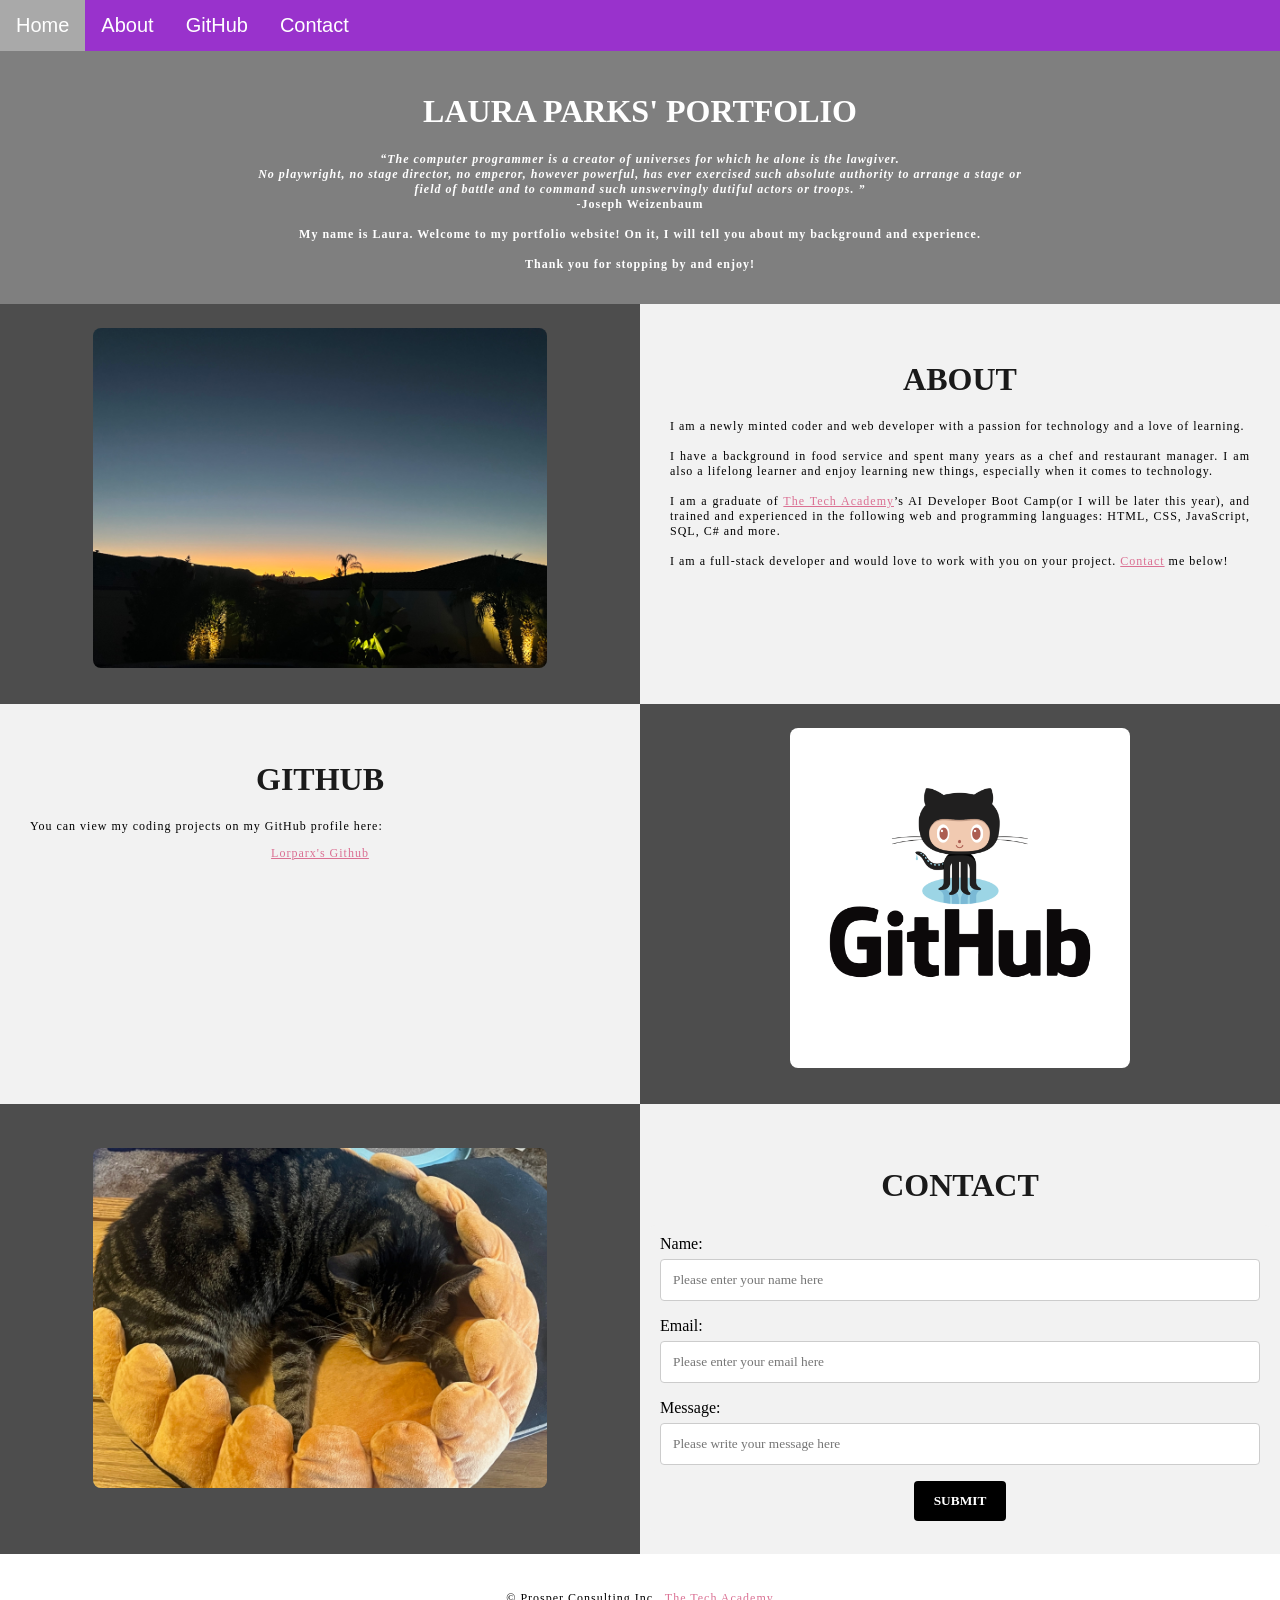
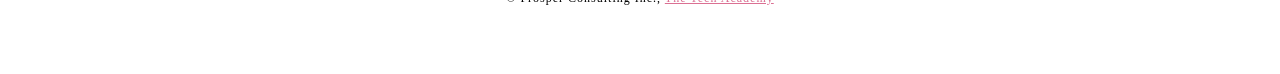
==== index.html @ a72e23a9 "Add files via upload" ====
<!DOCTYPE html>
<html>
<!--Head-->

<head>
    <meta charset="UTF-8">
    <meta name="viewport" content="width=device-width" />
    <title>Laura Rose Parks</title>
    <link rel="stylesheet" type="text/css" href="stylesheet/portfolio.css">
</head>

<!--Body-->

<body class="Background">

    <!--Navbar-->
    <div class="Navbar">
        <a class="active" href="#Home">Home</a>
        <a href="#About">About</a>
        <a href="#GitHub">GitHub</a>
        <a href="#Contact">Contact</a>
    </div>
    <!--Breaks inserted to add space between navbar and the first heading-->
    <br>
    <br>

    <!--Background video-->
    <div id="Home">
        <video autoplay muted loop id="Typing_Video">
            <source src="images/video/Typing.mp4" type="video/mp4">
            <!--Display message if video fails to run-->
            Your browser does not support HTML5 video.
        </video>
    </div>

    <!--Video text-->
    <div class="Video_Text">
        <h1 class="white-text">Laura Parks' Portfolio</h1>
        <strong>
            <p class="center">
                <q>The computer programmer is a creator of universes for which he alone is the lawgiver.
                    <br>No playwright, no stage director, no emperor, however powerful, has ever exercised such absolute
                    authority to arrange a stage or
                    <br>field of battle and to command such unswervingly dutiful actors or troops.
                </q>
                <br> -Joseph Weizenbaum
                <br>
                <br> My name is Laura. Welcome to my portfolio website! On it, I will tell you about my background and
                experience.
                <br>
                <br> Thank you for stopping by and enjoy!
            </p>
        </strong>
    </div>

    <!--About-->
    <div class="Row" id="About">
        <!--Left column-->
        <div class="Column_2">
            <img src="images/IMG_2192.jpg" alt="Replace with your own image and description">
        </div>
        <!--Right column-->
        <div class="Column_1">
            <h1>About</h1>
            <p>
                I am a newly minted coder and web developer with a passion for technology and a love of learning. 
                <br><br>I have a background in food service and spent many 
                years as a chef and restaurant manager. I am also a lifelong learner and enjoy learning new things, especially when it comes to technology.
                <br><br>I am a graduate of <a href="https://www.learncodinganywhere.com" target="_blank">The Tech
                    Academy</a>’s AI Developer Boot Camp(or I will be later this year), and trained and experienced in the following web and
                programming languages: HTML, CSS, JavaScript, SQL, C# and more.
                <br>
                <br>I am a full-stack developer and would love to work with you on your project. <a
                    href="#Contact">Contact</a> me below!
            </p>
        </div>
    </div>

    <!--GitHub section-->
    <div class="Row" id="GitHub">
        <!--Left column-->
        <div class="Column_1">
            <h1>GitHub</h1>
            <p>
                You can view my coding projects on my GitHub profile here:
                <br>
            <p class="center"><a href="https://github.com/lorparx" target="_blank">Lorparx's Github</a>
            </p>
            </p>
        </div>
        <!--Right column-->
        <div class="Column_2">
            <a href="https://github.com/lorparx" target="_blank"><img src="images/GitHub.png"
                    alt="GitHub Logo"></a>
        </div>
    </div>

    <!--Contact section-->
    <div class="Row" id="Contact">
        <!--Contact image, left column-->
        <div class="Column_2 Column_tall">
            <img src="images/IMG_3298.jpg" alt="Contact_Image">
        </div>
        <!--Contact form, right column-->
        <div class="Column_1 Column_tall">
            <h1>Contact</h1>
            <!--This specifies where and how to send the form data; we are leaving it blank-->
            <form action="" method="POST">
                <!-- Here we are utilizing a 3rd party service to submit the contact form data, insert your formspree endpoint in the action attribute -->
                <label>Name:</label>
                <input type="text" placeholder="Please enter your name here">
                <label>Email:</label>
                <input type="text" id="Email" name="Email" placeholder="Please enter your email here">
                <label>Message:</label>
                <input type="text" id="Message" name="Message" placeholder="Please write your message here">
                <input type="submit" value="SUBMIT">
            </form>
        </div>
    </div>

    <!--Footer section-->
    <footer>
        <p>
        <p class="center">&copy Prosper Consulting Inc., <a href="https://www.learncodinganywhere.com/"
                target="_blank">The Tech Academy</a></p>
        <br>
        </p>
    </footer>
</body>

</html>
---- stylesheet/portfolio.css ----
/***** GENERAL STYLING *****/
/* Body */
body {
    margin: 0%  /* This ensures our site displays all the way to the edge of the browser screen */
}

/* Heading 1 elements */
h1 {
    text-transform: uppercase; /* Capitalizing all h1 headings */
    font-family: "Trebuchet MS", Optima; /* Sets the font family of all h1 headings */
    text-align: center; /* Centering all h1 elements */
    margin-top: 3%; /* Adds a small margin above h1 elements */
    color: #1a1a1a; 
}

/* Heading 1 element hover effect */
h1:hover {
    filter: grayscale(5%); /* Adds a slightly gray filter to the h1 headings when hovered over */
    transform: scale(1.1); /* When the h1 elements are hovered over they increase in size by 1.1 */
    transition: transform 1s; /* This causes the transformation to last 1 second */
}

/* Styling for portfolio title text */
.white-text {
    color: #fff; /* This is used to change the color of the portfolio title text */
}

/* Paragraph elements */
p {
    font-family: "Trebuchet MS", Optima; /* This sets the font family for all paragraph elements */
    text-align: justify; /* Justify text within paragraph elements */
    letter-spacing: 1px; /* This expands the text slightly */
    font-size: 12px;
    padding-left: 20px; /* Adds padding to the left of the paragraph element */
    padding-right: 20px; /* Adds padding to the right of the paragraph element */
}

/* Paragraph element hover effect */
p:hover {
    transition: transform 1s; /* This makes the transform effect last 1 second */
	transform: scale(1.01); /* This makes the paragraphs increase slightly in size when hovered over */
}

/* Center class - this applies to all elements with the class "center" */
.center {
    text-align: center; /* This center aligns the text */
}

/* Center class hover effect - This only affects the quote, github link, and footer */
.center:hover {
    transition: transform 2s; /* This makes the transform effect last 2 seconds */
    transform: scale(1.2); /* This makes the elements with class "center" increase in size by 1.1 when hovered over */
}

/* Anchor elements */
a {
    color: palevioletred; /* This ensures all links are blue */
}

/* Quotation elements */
q {
    font-style: italic; /* This makes the quote italicized */
}

/* Image elements */
img {
    border-radius: 8px; /* Gives all images slightly rounded corners */
    max-width: 100%; /* Ensures all images stay within the width of their container */
    height: 340px; /* Sets the height of all images */
    display: block; /* By specifying block display we can ensure our images are able to be centered */
    margin-left: auto; /* In combination with "margin-right: auto" this centers all images */
    margin-right: auto;
}

/* The @media rule is used in media queries to apply different styles for different media/types of devices */
/* On screens 576px and smaller the images will be 100px tall and centered vertically in the column */
@media screen and (max-width: 576px) {
    img {
        height: 100px;
        margin-top: 150px;
    }
}

/* Styling for footer element */
footer {
    padding: 2%; /* This gives the footer padding that is equal to 2% of the width of the element's area */
    background-color: white;
}
/***** END OF GENERAL STYLING *****/

/***** NAVBAR STYLING *****/
.Navbar {
    overflow: hidden; /* This ensures that any content that overflows beyond the boundary of our nav bar is not displayed */
    background-color: darkorchid; /* This colors the navbar black */
    position: fixed; /* This keeps the navbar at the top of the screen as we scroll */
    top: 0; /* This ensures no space is displayed above the navbar */
    width: 100%; /* This makes the navbar span the entire width of the page */
    z-index: 1; /* This ensures other elements don't display over the navbar */
    -webkit-animation: moveNav 5s; /* This applies the moveNav animation below for Safari 4.0 - 8.0 */
    animation: moveNav 5s; /* This applies the moveNav animation for all other browsers */
}

/* moveNav animation effect for moving the nav bar in from the left of the screen */
@keyframes moveNav {
    from {left: -100vw;} /* The navbar is starting off screen to the left */
    to {left: 0vw;} /* This moves the navbar into place on the screen */
}

/* Navbar links */
.Navbar a {
    float: left; /* This specifies that the text floats on the left on the navbar */
    display: block; /* This ensures that other text will be displayed on the same line or row, instead of a new line */
    color: white; /* This is the font color for text on our navbar */
    padding: 14px 16px; /* This adds padding around our text */
    text-decoration: none; /* This gets rid of the underlines under the text on our navbar */
    font-family: Avant Garde, Helvetica; /* This specifies the font family for text on our navbar */
    font-size: 20px; /* This specifies the font size for text on our navbar */
    text-align: center; /* This centers the text within its container */
    position: relative; /* This sets the text relative to its normal positioning, allowing us to use the animation below */
    -webkit-animation: moveNavText 5.75s; /* Animation for Safari 4.0 - 8.0 */
    animation: moveNavText 5.75s; /* Applies the moveNavText animation for 5.75s */ 
}

/* moveNavText animation effect for moving the navbar text from above the view to the navbar */
@keyframes moveNavText {
    from {top: -100vw;} /* This sets the navbar text 100% above the viewport */
    to {top: 0vw;} /* This lowers the navbar text onto the navbar */
}

/* Screens 576px and smaller will display navbar links equally distributed */
@media screen and (max-width: 576px) {
    .Navbar a{
        width: 25%; /* This makes each link take up 1/4 of the navbar */
        font-size: 12px;
    }
}

/* Navbar hover effects */
.Navbar a:hover {
    background-color: #f4f4f4; /* Defines the background color that will display when you hover over the link */
    color: black; /* This defines the font color that will display when navbar a elements are hovered over */
    font-weight: bold; /* This makes the text on the navbar bold when hovered over */
}

/* Navbar home button */
.Navbar a.active { /* This targets the a element on the navbar with the "active" class */
    background-color: darkgray;
}
/***** END OF NAVBAR STYLING *****/

/***** VIDEO STYLING *****/
/* Formatting for background video */
#Typing_Video {
    position: fixed; /* This fixes the video to the page */
    right: 0; /* This ensures there is no space between the edge of the video and the edge of the page */
    bottom: 0; /* This ensures no space between the bottom of the video and the bottom of the page */
    min-width: 100%; /* This ensures the video is displayed across the full width of the page */
    z-index: -1; /* This places the video behind the other elements on the page */
}

/* Screens that are 576px and smaller will not display the background video */
@media screen and (max-width: 576px) {
    #Typing_Video {
        display: none;
    }
}

/* Texts over the video */
.Video_Text {
    background: rgba(0, 0, 0, 0.5); /* This provides a semi-transparent background for the text to sit over */
    color: white; /* Makes the font color white */
    width: 100%; /* Ensures the video-text container fills the width of the video */
    padding: 20px; /* This adds padding around the video-text container so that the background goes slightly beyond the text */
    position: relative; /* This sets the text relative to its normal positioning, allowing us to use the animation below */
    -webkit-animation: moveVideoText 5.75s;
    animation: moveVideoText 5.75s;
}

/* This animation effect causes the overlay video text to move up from the bottom of the page upon page load */
@keyframes moveVideoText {
    from {top: -100vw;} /* This sets the position of the video text to above the viewport */
    to {top: 0vw;} /* This moves the video text to the normal positioning on the viewport */
}
/***** END OF VIDEO STYLING *****/

/***** TABLE STYLING -  this section covers the styling of the columns and rows within the table *****/
* { /* The asterisk is a universal selector that applies this effect to all elements on the page */
    box-sizing: border-box; /* This creates a box with a border within which we will place most of our text */
} 

.Column_1 {
    float: left;
    width: 50%; /* This ensures the column takes up half of the page width */
    padding: 10px;
    padding-top: 3%; /* This ensures there is space between the top of the column and our headings */
    height: 400px; /* This sets the height of the column to 400px -  this may need to be adjusted depending on the text you enter */
    background-color: #f2f2f2; /* Sets the background color of the columns with class Column_1 */
}

/* Screens 576px and smaller will display a scroll bar if the text overflows the column height */
@media screen and (max-width: 576px) {
    .Column_1 {
        overflow: auto;
    }
}

.Column_2 {
    float: left;
    width: 50%;
    padding: 10px;
    padding-top: 1.9%;
    height: 400px;
    background-color: #4d4d4d;
}

/* This class is applied to the columns in the final row, overriding the height and padding to provide more room for the contact form  while keeping the rest of the formatting from Column_1 or Column_2 */
.Column_tall {
    padding-top: 3.5%;
    height: 450px;
}

/* This inserts something after the content of selected elements (in this case the elements with class "Row") */
.Row:after {
	content: ""; /* By leaving this blank, we are allowing the footer (covered lower down) to be displayed - removing it makes the footer overwrite a column */
	display: table; /* The display property specifies the type of display behavior; the table value tells the browser to treat the element as a table */
	clear: both; /* This clears any other elements from floating on the left or the right of an element */
}
/***** END OF TABLE STYLING *****/

/***** CONTACT FORM STYLING *****/
/* input[type=text] targets all text input sections of the contact form */
input[type=text] {
    width: 100%; /* Each input box covers the full width of the container */
    padding: 12px; /* Adds padding within the text box */
    border: 1px solid #ccc; /* Setting a solid border and its color */
    border-radius: 4px; /* Slightly rounds the corners of the text box border */
    box-sizing: border-box; /* This creates a box with a border around the contact form input boxes */
    margin-top: 6px; /* Adds a margin to the top of the text box */
    margin-bottom: 16px; /* Adds a margin to the bottom of the text box */
    resize: vertical; /* This allows the user to resize the text boxes vertically */
    font-family: "Trebuchet MS", Optima; /* This sets the font family for the text boxes */
}

/* Hover effects for input boxes */
input[type=text]:hover {
    box-shadow: 0 0 5px #00004d inset; /* This creates a blue shadow in the text box when hovered over by the user */
}

/* Submit button */
input[type=submit] {
    background-color: black; /* Sets the background color of the submit button to black */
    color: white; /* Sets the font color of the Submit button to white */
    font-weight: bold; /* Makes the font of the submit button bold */
    padding: 12px 20px; /* Adds padding to the submit button */
    border: none; /* Removes the border from the submit button */
    border-radius: 4px; /* Gives the submit button the same rounded corners as the text boxes */
    cursor: pointer; /* Changes the cursor to pointer when over the submit button */
    display: block; /* Allows the submit button to be centered */
    margin-left: auto; /* In combination with "margin-right: auto" this will center the submit button */
    margin-right: auto;
    font-family: Perpetua, Rockwell Extra Bold;
}

/* Hover effect for submit button */
input[type=submit]:hover {
    background-color: white; /* Turns the background of the submit button white when the user hovers over it */
    color: black; /* Turns the font black when hovered over */
    transform: scale(1.5); /* Makes the button increase 1.5 times in size */
    transition: transform 1.5s; /* Makes the transform effect last 1.5 seconds */
}

/* Form element */
form {
    border-radius: 5px; /* Rounds the corners of the contact form */
    background-color: #f2f2f2; 
    padding: 10px; /* Adds padding to the contact form */
    font-family: "Trebuchet MS", Optima;
}
/***** END OF CONTACT FORM STYLING *****/
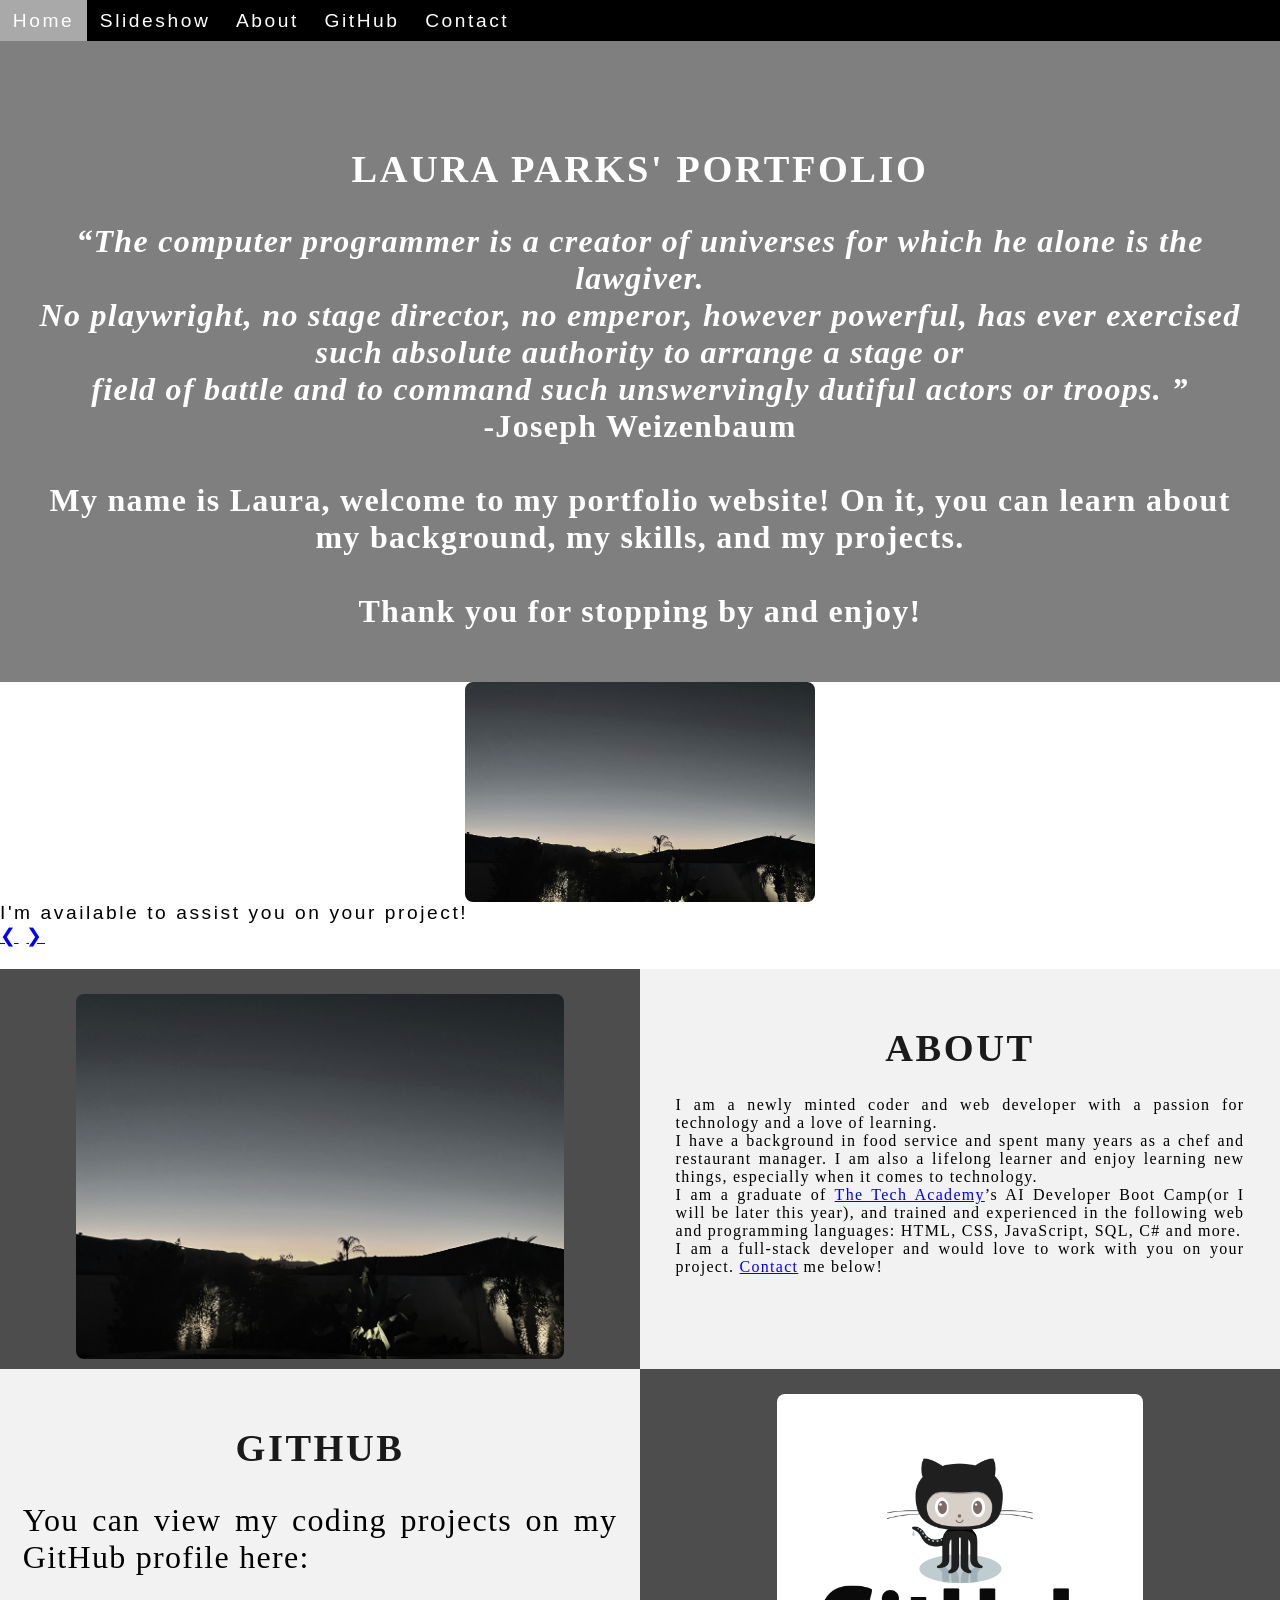
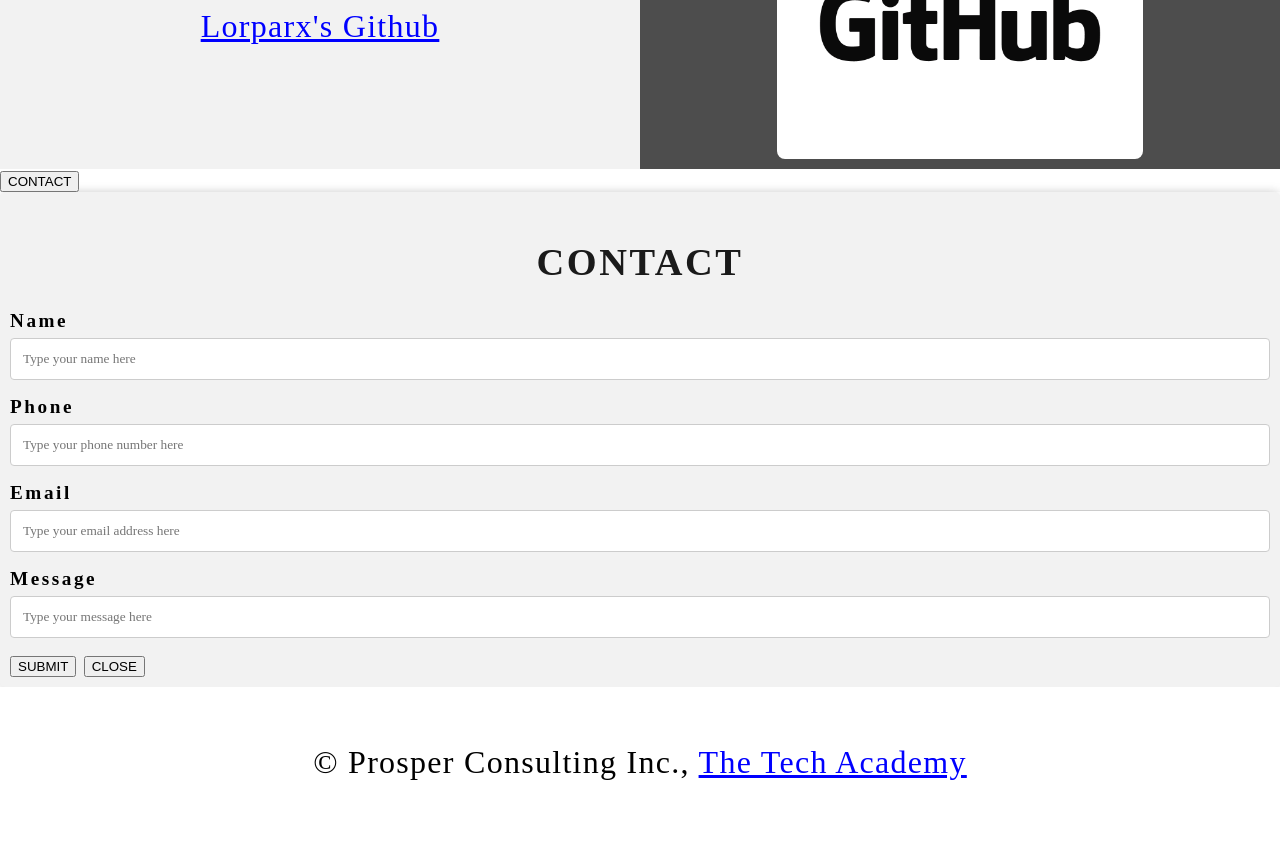
==== commit 69bdcde3: "portfolio update" ====
--- a/index.html
+++ b/index.html
@@ -1,5 +1,5 @@
 <!DOCTYPE html>
-<html>
+<html lang="en">
 <!--Head-->
 
 <head>
@@ -7,24 +7,23 @@
     <meta name="viewport" content="width=device-width" />
     <title>Laura Rose Parks</title>
     <link rel="stylesheet" type="text/css" href="stylesheet/portfolio.css">
+    <link rel="shortcut icon" type="img/jpg" href="images/coding_icon.png">
 </head>
 
 <!--Body-->
 
 <body class="Background">
 
-    <!--Navbar-->
+    <!-- Navbar -->
     <div class="Navbar">
         <a class="active" href="#Home">Home</a>
+        <a href="#Slideshow">Slideshow</a>
         <a href="#About">About</a>
         <a href="#GitHub">GitHub</a>
-        <a href="#Contact">Contact</a>
+        <a onclick="openForm()" ondblclick="closeForm()" class="contact">Contact</a>
     </div>
-    <!--Breaks inserted to add space between navbar and the first heading-->
-    <br>
-    <br>
 
-    <!--Background video-->
+    <!-- Background video -->
     <div id="Home">
         <video autoplay muted loop id="Typing_Video">
             <source src="images/video/Typing.mp4" type="video/mp4">
@@ -33,7 +32,7 @@
         </video>
     </div>
 
-    <!--Video text-->
+    <!-- Video text -->
     <div class="Video_Text">
         <h1 class="white-text">Laura Parks' Portfolio</h1>
         <strong>
@@ -45,40 +44,86 @@
                 </q>
                 <br> -Joseph Weizenbaum
                 <br>
-                <br> My name is Laura. Welcome to my portfolio website! On it, I will tell you about my background and
-                experience.
+                <br> My name is Laura, welcome to my portfolio website! On it, you can learn about my background, my skills, and my projects.
                 <br>
                 <br> Thank you for stopping by and enjoy!
             </p>
         </strong>
     </div>
 
-    <!--About-->
+    <!-- Slideshow section -->
+    <div id="Slideshow">
+        <div id="Slideshow_Background">
+            <div id="Slideshow_Container">
+                <!-- Slide 1 -->
+                <div class="mySlides fade">
+                    <img class="Slideshow_Images" src="images/IMG_2192.jpg" alt="Picture of yourself">
+                    <div class="text">I'm available to assist you on your project!</div>
+                </div>
+                <!-- Slide 2 -->
+                <div class="mySlides fade">
+                    <img class="Slideshow_Images" src="images/javascripthtmlcsslogo.jpg" alt="HTML, CSS, and JS logos">
+                    <div class="text">I am a full-stack software developer,<br> trained in:<br>HTML, CSS, JavaScript,</div>
+                </div>
+                <!-- Slide 3 -->
+                <div class="mySlides fade">
+                    <img class="Slideshow_Images" src="images/pythonlogo.png" alt="Python logo">
+                    <div class="text">the popular programming language Python,</div>
+                </div>
+                <!-- Slide 4 -->
+                <div class="mySlides fade">
+                    <img class="Slideshow_Images" src="images/Csharp.png" alt="C# logo">
+                    <div class="text">C#, .NET Framework, ASP.NET, MVC, </div>
+                </div>
+                <!-- Slide 5 -->
+                <div class="mySlides fade">
+                    <img class="Slideshow_Images" src="images/sql.png" alt="SQL logo">
+                    <div class="text">back end development, databases and SQL.</div>
+                </div>
+                <!-- Slide 6 -->
+                <div class="mySlides fade">
+                    <img class="Slideshow_Images" src="images/IMG_3298.jpg" alt="Replace with a picture of your choosing">
+                    <div class="text"><a class="white-text contact" onclick="openForm()">Contact me now!</a></div>
+                </div>
+                <!-- Slide controls -->
+                <a class="Previous" onclick="plusSlides(-1)">&#10094;</a>
+                <a class="Next" onclick="plusSlides(1)">&#10095;</a>
+            </div>
+            <br>
+            <!-- Slideshow dots -->
+            <div style="text-align: center">
+                <span class="dot" onclick="currentSlide(1)"></span>
+                <span class="dot" onclick="currentSlide(2)"></span>
+                <span class="dot" onclick="currentSlide(3)"></span>
+                <span class="dot" onclick="currentSlide(4)"></span>
+                <span class="dot" onclick="currentSlide(5)"></span>
+                <span class="dot" onclick="currentSlide(6)"></span>
+            </div>
+        </div>
+    </div>
+
+    <!-- About -->
     <div class="Row" id="About">
-        <!--Left column-->
         <div class="Column_2">
             <img src="images/IMG_2192.jpg" alt="Replace with your own image and description">
         </div>
-        <!--Right column-->
         <div class="Column_1">
             <h1>About</h1>
             <p>
                 I am a newly minted coder and web developer with a passion for technology and a love of learning. 
-                <br><br>I have a background in food service and spent many 
+                <br>I have a background in food service and spent many 
                 years as a chef and restaurant manager. I am also a lifelong learner and enjoy learning new things, especially when it comes to technology.
-                <br><br>I am a graduate of <a href="https://www.learncodinganywhere.com" target="_blank">The Tech
+                <br>I am a graduate of <a href="https://www.learncodinganywhere.com" target="_blank">The Tech
                     Academy</a>’s AI Developer Boot Camp(or I will be later this year), and trained and experienced in the following web and
                 programming languages: HTML, CSS, JavaScript, SQL, C# and more.
-                <br>
                 <br>I am a full-stack developer and would love to work with you on your project. <a
                     href="#Contact">Contact</a> me below!
             </p>
         </div>
     </div>
 
-    <!--GitHub section-->
+    <!-- GitHub -->
     <div class="Row" id="GitHub">
-        <!--Left column-->
         <div class="Column_1">
             <h1>GitHub</h1>
             <p>
@@ -88,44 +133,39 @@
             </p>
             </p>
         </div>
-        <!--Right column-->
         <div class="Column_2">
             <a href="https://github.com/lorparx" target="_blank"><img src="images/GitHub.png"
                     alt="GitHub Logo"></a>
         </div>
     </div>
 
-    <!--Contact section-->
-    <div class="Row" id="Contact">
-        <!--Contact image, left column-->
-        <div class="Column_2 Column_tall">
-            <img src="images/IMG_3298.jpg" alt="Contact_Image">
-        </div>
-        <!--Contact form, right column-->
-        <div class="Column_1 Column_tall">
-            <h1>Contact</h1>
-            <!--This specifies where and how to send the form data; we are leaving it blank-->
-            <form action="" method="POST">
-                <!-- Here we are utilizing a 3rd party service to submit the contact form data, insert your formspree endpoint in the action attribute -->
-                <label>Name:</label>
-                <input type="text" placeholder="Please enter your name here">
-                <label>Email:</label>
-                <input type="text" id="Email" name="Email" placeholder="Please enter your email here">
-                <label>Message:</label>
-                <input type="text" id="Message" name="Message" placeholder="Please write your message here">
-                <input type="submit" value="SUBMIT">
+    <!-- Contact form popup -->
+    <div id="Contact">
+        <button onclick="openForm()" class="Pop_Up_Button">CONTACT</button>
+        <div class="form-popup" id="myForm">
+            <form action="" method="POST" class="form-container">
+                <h1>Contact</h1>
+                <label for="name"><b>Name</b></label>
+                <input type="text" placeholder="Type your name here" name="name" required>
+                <label for="phone"><b>Phone</b></label>
+                <input type="text" placeholder="Type your phone number here" name="phone">
+                <label for="email"><b>Email</b></label>
+                <input type="text" placeholder="Type your email address here" name="email" required>
+                <label for="message"><b>Message</b></label>
+                <input type="text" placeholder="Type your message here" name="message">
+                <button type="submit" class="btn">SUBMIT</button>
+                <button type="button" class="btn cancel" onclick="closeForm()">CLOSE</button>
             </form>
         </div>
     </div>
 
-    <!--Footer section-->
+    <!-- Footer -->
     <footer>
-        <p>
         <p class="center">&copy Prosper Consulting Inc., <a href="https://www.learncodinganywhere.com/"
                 target="_blank">The Tech Academy</a></p>
         <br>
-        </p>
     </footer>
+    <script src="js/portfolio.js"></script>
 </body>
 
 </html>
--- a/stylesheet/portfolio.css
+++ b/stylesheet/portfolio.css
@@ -1,209 +1,240 @@
 /***** GENERAL STYLING *****/
-/* Body */
+/* Box-sizing for all elements */
+* {
+    box-sizing: border-box;
+}
+
+/* Smooth scrolling */
+html {
+    scroll-behavior: smooth;
+}
+
+/* Body styles */
 body {
-    margin: 0%  /* This ensures our site displays all the way to the edge of the browser screen */
-}
-
-/* Heading 1 elements */
+    margin: 0%;
+    opacity: 1;
+    transition: 3s opacity;
+    letter-spacing: .2vw;
+    font-family: Avant Garde, Helvetica;
+    font-size: 1.5vw;
+    overflow-x: hidden;
+    user-select: none;
+}
+
+/* Fade effect on load */
+body.fade-out {
+    opacity: .1;
+}
+
+/* h1 styles */
 h1 {
-    text-transform: uppercase; /* Capitalizing all h1 headings */
-    font-family: "Trebuchet MS", Optima; /* Sets the font family of all h1 headings */
-    text-align: center; /* Centering all h1 elements */
-    margin-top: 3%; /* Adds a small margin above h1 elements */
-    color: #1a1a1a; 
-}
-
-/* Heading 1 element hover effect */
+    text-transform: uppercase;
+    font-family: "Trebuchet MS", Optima;
+    text-align: center;
+    margin-top: 3%;
+    color: #1a1a1a;
+}
+
+/* h1 hover effect */
 h1:hover {
-    filter: grayscale(5%); /* Adds a slightly gray filter to the h1 headings when hovered over */
-    transform: scale(1.1); /* When the h1 elements are hovered over they increase in size by 1.1 */
-    transition: transform 1s; /* This causes the transformation to last 1 second */
-}
-
-/* Styling for portfolio title text */
+    filter: grayscale(5%);
+    transform: scale(1.1);
+    transition: transform 1s;
+}
+
+/* Portfolio title */
 .white-text {
-    color: #fff; /* This is used to change the color of the portfolio title text */
-}
-
-/* Paragraph elements */
+    color: #fff;
+    padding-top: 10vh;
+}
+
+/* Paragraphs */
 p {
-    font-family: "Trebuchet MS", Optima; /* This sets the font family for all paragraph elements */
-    text-align: justify; /* Justify text within paragraph elements */
-    letter-spacing: 1px; /* This expands the text slightly */
-    font-size: 12px;
-    padding-left: 20px; /* Adds padding to the left of the paragraph element */
-    padding-right: 20px; /* Adds padding to the right of the paragraph element */
-}
-
-/* Paragraph element hover effect */
+    font-family: Perpetua, Rockwell Extra Bold;
+    text-align: justify;
+    letter-spacing: .1vw;
+    font-size: 2.5vw;
+    padding-left: 1vw;
+    padding-right: 1vw;
+}
+
+/* Paragraph hover */
 p:hover {
-    transition: transform 1s; /* This makes the transform effect last 1 second */
-	transform: scale(1.01); /* This makes the paragraphs increase slightly in size when hovered over */
-}
-
-/* Center class - this applies to all elements with the class "center" */
+    transition: transform 1s;
+    transform: scale(1.01);
+}
+
+/* Centered text */
 .center {
-    text-align: center; /* This center aligns the text */
-}
-
-/* Center class hover effect - This only affects the quote, github link, and footer */
+    text-align: center;
+}
+
+/* Center hover */
 .center:hover {
-    transition: transform 2s; /* This makes the transform effect last 2 seconds */
-    transform: scale(1.2); /* This makes the elements with class "center" increase in size by 1.1 when hovered over */
-}
-
-/* Anchor elements */
+    transition: transform 2s;
+    transform: scale(1.1);
+}
+
+/* Links */
 a {
-    color: palevioletred; /* This ensures all links are blue */
-}
-
-/* Quotation elements */
+    color: blue;
+    cursor: pointer;
+    text-decoration: underline;
+}
+
+/* Quotes */
 q {
-    font-style: italic; /* This makes the quote italicized */
-}
-
-/* Image elements */
+    font-style: italic;
+}
+
+/* Images */
 img {
-    border-radius: 8px; /* Gives all images slightly rounded corners */
-    max-width: 100%; /* Ensures all images stay within the width of their container */
-    height: 340px; /* Sets the height of all images */
-    display: block; /* By specifying block display we can ensure our images are able to be centered */
-    margin-left: auto; /* In combination with "margin-right: auto" this centers all images */
-    margin-right: auto;
-}
-
-/* The @media rule is used in media queries to apply different styles for different media/types of devices */
-/* On screens 576px and smaller the images will be 100px tall and centered vertically in the column */
-@media screen and (max-width: 576px) {
-    img {
-        height: 100px;
-        margin-top: 150px;
-    }
-}
-
-/* Styling for footer element */
+    filter: grayscale(75%);
+    border-radius: 8px;
+    max-width: 100%;
+    max-height: 100%;
+    display: block;
+    margin: auto;
+}
+
+/* Image hover */
+img:hover {
+    filter: grayscale(5%);
+}
+
+/* Footer */
 footer {
-    padding: 2%; /* This gives the footer padding that is equal to 2% of the width of the element's area */
+    padding: 2%;
     background-color: white;
 }
-/***** END OF GENERAL STYLING *****/
+/***** End General Styling *****/
 
 /***** NAVBAR STYLING *****/
 .Navbar {
-    overflow: hidden; /* This ensures that any content that overflows beyond the boundary of our nav bar is not displayed */
-    background-color: darkorchid; /* This colors the navbar black */
-    position: fixed; /* This keeps the navbar at the top of the screen as we scroll */
-    top: 0; /* This ensures no space is displayed above the navbar */
-    width: 100%; /* This makes the navbar span the entire width of the page */
-    z-index: 1; /* This ensures other elements don't display over the navbar */
-    -webkit-animation: moveNav 5s; /* This applies the moveNav animation below for Safari 4.0 - 8.0 */
-    animation: moveNav 5s; /* This applies the moveNav animation for all other browsers */
-}
-
-/* moveNav animation effect for moving the nav bar in from the left of the screen */
+    overflow: hidden;
+    background-color: black;
+    position: fixed;
+    top: 0;
+    width: 100%;
+    z-index: 1;
+    -webkit-animation: moveNav 5s;
+    animation: moveNav 5s;
+}
+
+/* Navbar slide-in animation */
 @keyframes moveNav {
-    from {left: -100vw;} /* The navbar is starting off screen to the left */
-    to {left: 0vw;} /* This moves the navbar into place on the screen */
+    from {left: -100vw;}
+    to {left: 0vw;}
 }
 
 /* Navbar links */
 .Navbar a {
-    float: left; /* This specifies that the text floats on the left on the navbar */
-    display: block; /* This ensures that other text will be displayed on the same line or row, instead of a new line */
-    color: white; /* This is the font color for text on our navbar */
-    padding: 14px 16px; /* This adds padding around our text */
-    text-decoration: none; /* This gets rid of the underlines under the text on our navbar */
-    font-family: Avant Garde, Helvetica; /* This specifies the font family for text on our navbar */
-    font-size: 20px; /* This specifies the font size for text on our navbar */
-    text-align: center; /* This centers the text within its container */
-    position: relative; /* This sets the text relative to its normal positioning, allowing us to use the animation below */
-    -webkit-animation: moveNavText 5.75s; /* Animation for Safari 4.0 - 8.0 */
-    animation: moveNavText 5.75s; /* Applies the moveNavText animation for 5.75s */ 
-}
-
-/* moveNavText animation effect for moving the navbar text from above the view to the navbar */
+    float: left;
+    display: block;
+    color: white;
+    padding: .75vw 1vw;
+    text-decoration: none;
+    font-family: Avant Garde, Helvetica;
+    font-size: 1.5vw;
+    text-align: center;
+    position: relative;
+    -webkit-animation: moveNavText 5.75s;
+    animation: moveNavText 5.75s;
+}
+
+/* Navbar text animation */
 @keyframes moveNavText {
-    from {top: -100vw;} /* This sets the navbar text 100% above the viewport */
-    to {top: 0vw;} /* This lowers the navbar text onto the navbar */
-}
-
-/* Screens 576px and smaller will display navbar links equally distributed */
+    from {top: -100vw;}
+    to {top: 0vw;}
+}
+
+/* Responsive navbar links */
 @media screen and (max-width: 576px) {
     .Navbar a{
-        width: 25%; /* This makes each link take up 1/4 of the navbar */
+        width: 25%;
         font-size: 12px;
     }
 }
 
-/* Navbar hover effects */
+/* Navbar hover */
 .Navbar a:hover {
-    background-color: #f4f4f4; /* Defines the background color that will display when you hover over the link */
-    color: black; /* This defines the font color that will display when navbar a elements are hovered over */
-    font-weight: bold; /* This makes the text on the navbar bold when hovered over */
-}
-
-/* Navbar home button */
-.Navbar a.active { /* This targets the a element on the navbar with the "active" class */
+    background-color: #f4f4f4;
+    color: black;
+    font-weight: bold;
+    cursor: pointer;
+    transition: 0.5s ease-in;
+}
+
+/* Active navbar link */
+.Navbar a.active {
     background-color: darkgray;
 }
-/***** END OF NAVBAR STYLING *****/
+
+/* Responsive navbar for very small screens */
+@media screen and (max-width: 400px) {
+    .Navbar a {
+        float: none;
+        display: block;
+        width: 100%;
+        font-size: 16px;
+    }
+}
+/***** END NAVBAR STYLING *****/
 
 /***** VIDEO STYLING *****/
-/* Formatting for background video */
+/* Background video */
 #Typing_Video {
-    position: fixed; /* This fixes the video to the page */
-    right: 0; /* This ensures there is no space between the edge of the video and the edge of the page */
-    bottom: 0; /* This ensures no space between the bottom of the video and the bottom of the page */
-    min-width: 100%; /* This ensures the video is displayed across the full width of the page */
-    z-index: -1; /* This places the video behind the other elements on the page */
-}
-
-/* Screens that are 576px and smaller will not display the background video */
+    position: fixed;
+    right: 0;
+    bottom: 0;
+    min-width: 100%;
+    z-index: -1;
+}
+
+/* Hide video on small screens */
 @media screen and (max-width: 576px) {
     #Typing_Video {
         display: none;
     }
 }
 
-/* Texts over the video */
+/* Overlay video text */
 .Video_Text {
-    background: rgba(0, 0, 0, 0.5); /* This provides a semi-transparent background for the text to sit over */
-    color: white; /* Makes the font color white */
-    width: 100%; /* Ensures the video-text container fills the width of the video */
-    padding: 20px; /* This adds padding around the video-text container so that the background goes slightly beyond the text */
-    position: relative; /* This sets the text relative to its normal positioning, allowing us to use the animation below */
+    background: rgba(0, 0, 0, 0.5);
+    color: white;
+    width: 100%;
+    padding: 20px;
+    position: relative;
     -webkit-animation: moveVideoText 5.75s;
     animation: moveVideoText 5.75s;
 }
 
-/* This animation effect causes the overlay video text to move up from the bottom of the page upon page load */
+/* Video text animation */
 @keyframes moveVideoText {
-    from {top: -100vw;} /* This sets the position of the video text to above the viewport */
-    to {top: 0vw;} /* This moves the video text to the normal positioning on the viewport */
-}
-/***** END OF VIDEO STYLING *****/
-
-/***** TABLE STYLING -  this section covers the styling of the columns and rows within the table *****/
-* { /* The asterisk is a universal selector that applies this effect to all elements on the page */
-    box-sizing: border-box; /* This creates a box with a border within which we will place most of our text */
-} 
-
+    from {top: -100vw;}
+    to {top: 0vw;}
+}
+/***** END VIDEO STYLING *****/
+
+/***** TABLE STYLING *****/
+/* Column 1 */
 .Column_1 {
     float: left;
-    width: 50%; /* This ensures the column takes up half of the page width */
+    width: 50%;
     padding: 10px;
-    padding-top: 3%; /* This ensures there is space between the top of the column and our headings */
-    height: 400px; /* This sets the height of the column to 400px -  this may need to be adjusted depending on the text you enter */
-    background-color: #f2f2f2; /* Sets the background color of the columns with class Column_1 */
-}
-
-/* Screens 576px and smaller will display a scroll bar if the text overflows the column height */
+    padding-top: 3%;
+    height: 400px;
+    background-color: #f2f2f2;
+}
+
+/* Scroll for small screens */
 @media screen and (max-width: 576px) {
     .Column_1 {
         overflow: auto;
     }
 }
 
+/* Column 2 */
 .Column_2 {
     float: left;
     width: 50%;
@@ -213,67 +244,115 @@
     background-color: #4d4d4d;
 }
 
-/* This class is applied to the columns in the final row, overriding the height and padding to provide more room for the contact form  while keeping the rest of the formatting from Column_1 or Column_2 */
+/* Taller column for contact form */
 .Column_tall {
     padding-top: 3.5%;
     height: 450px;
 }
 
-/* This inserts something after the content of selected elements (in this case the elements with class "Row") */
+/* Clear floats after rows */
 .Row:after {
-	content: ""; /* By leaving this blank, we are allowing the footer (covered lower down) to be displayed - removing it makes the footer overwrite a column */
-	display: table; /* The display property specifies the type of display behavior; the table value tells the browser to treat the element as a table */
-	clear: both; /* This clears any other elements from floating on the left or the right of an element */
-}
-/***** END OF TABLE STYLING *****/
+    content: "";
+    display: table;
+    clear: both;
+}
+/***** END TABLE STYLING *****/
 
 /***** CONTACT FORM STYLING *****/
-/* input[type=text] targets all text input sections of the contact form */
+/* Text input */
 input[type=text] {
-    width: 100%; /* Each input box covers the full width of the container */
-    padding: 12px; /* Adds padding within the text box */
-    border: 1px solid #ccc; /* Setting a solid border and its color */
-    border-radius: 4px; /* Slightly rounds the corners of the text box border */
-    box-sizing: border-box; /* This creates a box with a border around the contact form input boxes */
-    margin-top: 6px; /* Adds a margin to the top of the text box */
-    margin-bottom: 16px; /* Adds a margin to the bottom of the text box */
-    resize: vertical; /* This allows the user to resize the text boxes vertically */
-    font-family: "Trebuchet MS", Optima; /* This sets the font family for the text boxes */
-}
-
-/* Hover effects for input boxes */
+    width: 100%;
+    padding: 12px;
+    border: 1px solid #ccc;
+    border-radius: 4px;
+    box-sizing: border-box;
+    margin-top: 6px;
+    margin-bottom: 16px;
+    resize: vertical;
+    font-family: "Trebuchet MS", Optima;
+}
+
+/* Input hover */
 input[type=text]:hover {
-    box-shadow: 0 0 5px #00004d inset; /* This creates a blue shadow in the text box when hovered over by the user */
+    box-shadow: 0 0 5px #00004d inset;
 }
 
 /* Submit button */
 input[type=submit] {
-    background-color: black; /* Sets the background color of the submit button to black */
-    color: white; /* Sets the font color of the Submit button to white */
-    font-weight: bold; /* Makes the font of the submit button bold */
-    padding: 12px 20px; /* Adds padding to the submit button */
-    border: none; /* Removes the border from the submit button */
-    border-radius: 4px; /* Gives the submit button the same rounded corners as the text boxes */
-    cursor: pointer; /* Changes the cursor to pointer when over the submit button */
-    display: block; /* Allows the submit button to be centered */
-    margin-left: auto; /* In combination with "margin-right: auto" this will center the submit button */
+    background-color: black;
+    color: white;
+    font-weight: bold;
+    padding: 12px 20px;
+    border: none;
+    border-radius: 4px;
+    cursor: pointer;
+    display: block;
+    margin-left: auto;
     margin-right: auto;
     font-family: Perpetua, Rockwell Extra Bold;
 }
 
-/* Hover effect for submit button */
+/* Submit hover */
 input[type=submit]:hover {
-    background-color: white; /* Turns the background of the submit button white when the user hovers over it */
-    color: black; /* Turns the font black when hovered over */
-    transform: scale(1.5); /* Makes the button increase 1.5 times in size */
-    transition: transform 1.5s; /* Makes the transform effect last 1.5 seconds */
-}
-
-/* Form element */
+    background-color: white;
+    color: black;
+    transform: scale(1.5);
+    transition: transform 1.5s;
+}
+
+/* Form container */
 form {
-    border-radius: 5px; /* Rounds the corners of the contact form */
-    background-color: #f2f2f2; 
-    padding: 10px; /* Adds padding to the contact form */
+    border-radius: 5px;
+    background-color: #f2f2f2;
+    padding: 10px;
     font-family: "Trebuchet MS", Optima;
 }
-/***** END OF CONTACT FORM STYLING *****/
+
+/* Contact form shadow */
+.form-popup, .form-container {
+    box-shadow: 0 2px 12px rgba(0,0,0,0.15);
+}
+/***** END CONTACT FORM STYLING *****/
+
+/***** MEDIA QUERIES *****/
+@media screen and (max-width: 527px) {
+    p {
+        font-size: 3.75vw;
+    }
+}
+
+@media screen and (min-width: 528px) and (max-width: 660px) {
+    p {
+        font-size: 3.5vw;
+    }
+}
+
+@media screen and (min-width: 661px) and (max-width: 799px) {
+    p {
+        font-size: 2.75vw;
+    }
+}
+
+/* Slideshow image size: medium */
+.Slideshow_Images {
+    width: 350px;
+    height: 220px;
+    object-fit: cover;
+    display: block;
+    margin: 0 auto;
+}
+
+/* Responsive adjustment for smaller screens */
+@media screen and (max-width: 500px) {
+    .Slideshow_Images {
+        width: 90vw;
+        height: auto;
+    }
+}
+
+/* Shrink font size in About section by half */
+#About .Column_1 p {
+    font-size: 1.25vw;
+    padding-left: 2vw;
+    padding-right: 2vw;
+}
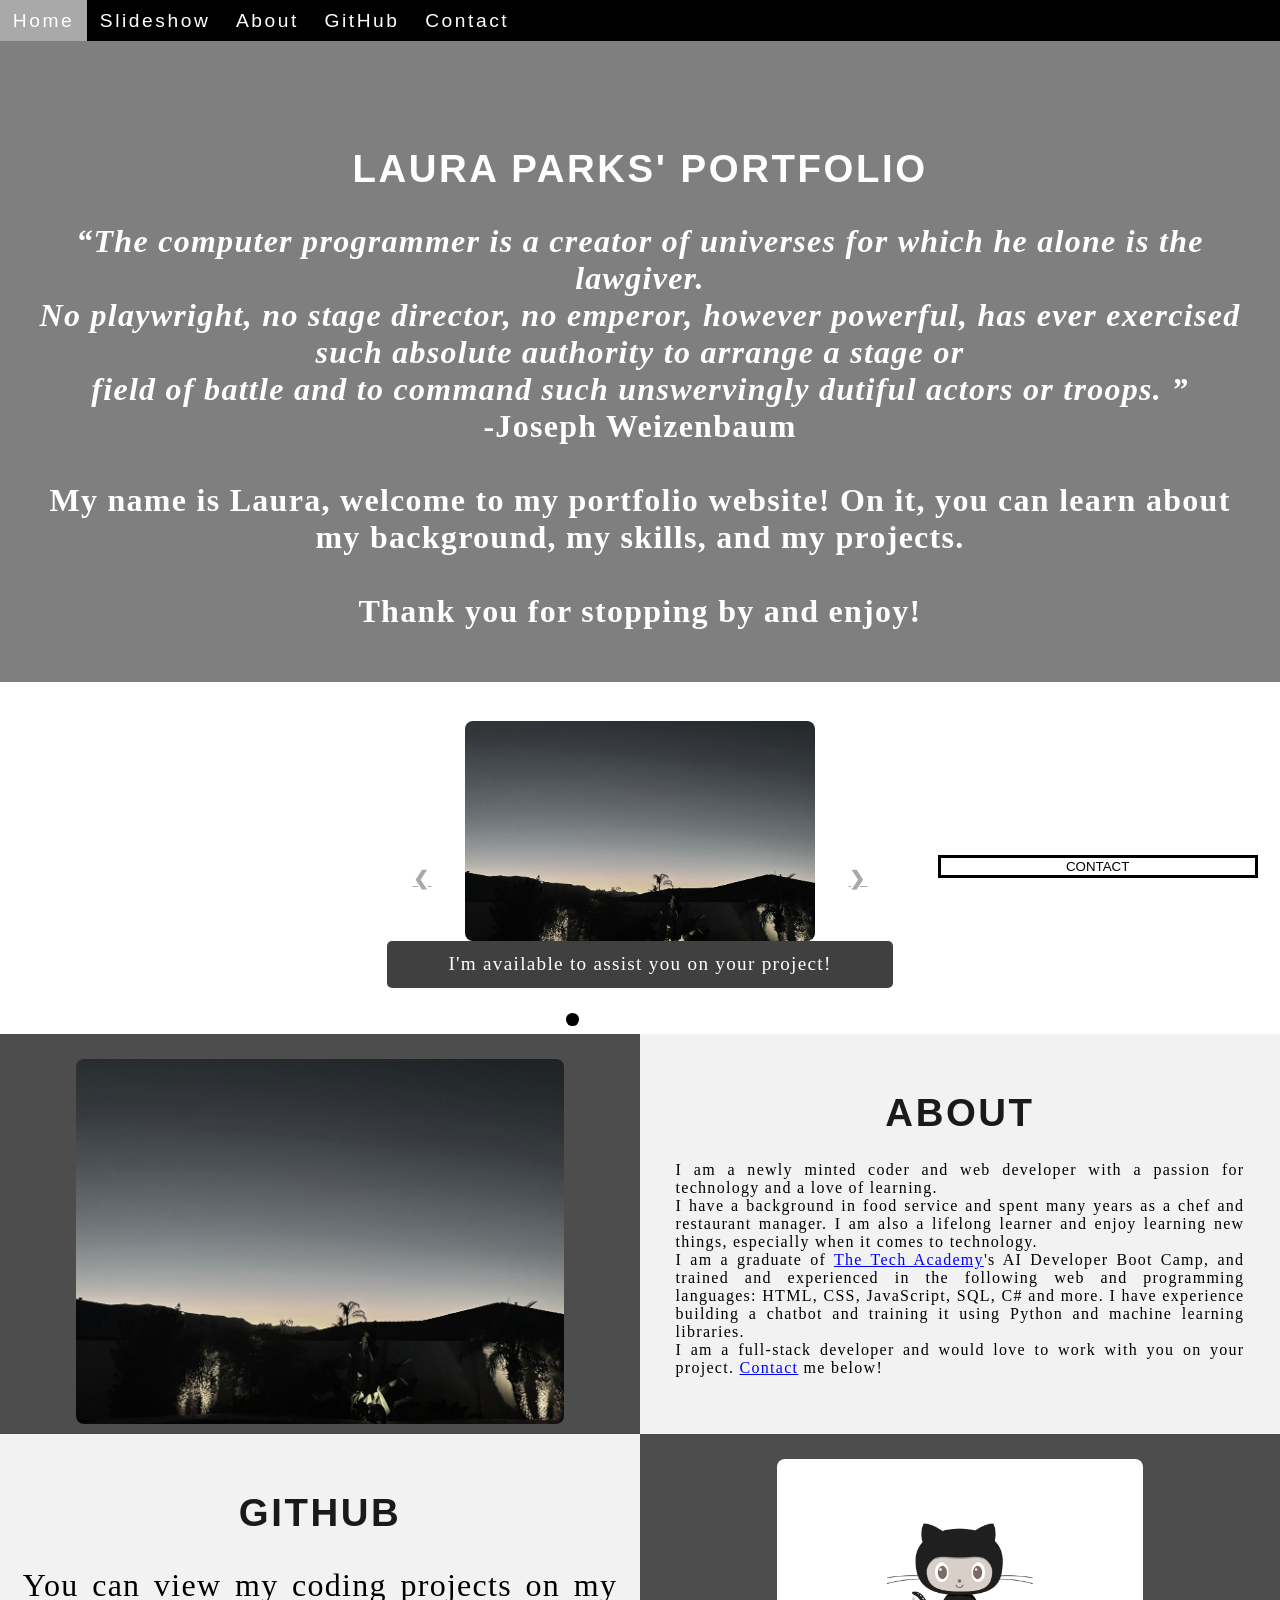
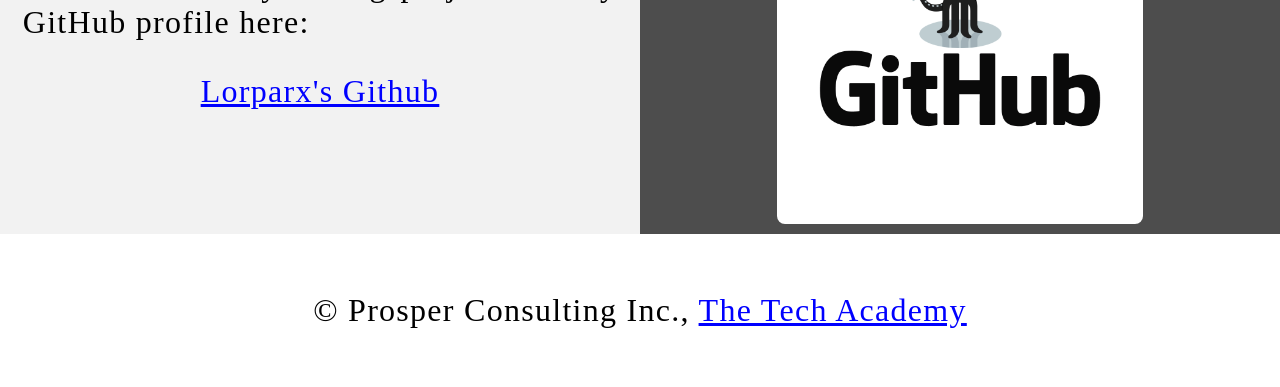
==== commit e5519bd5: "update" ====
--- a/index.html
+++ b/index.html
@@ -1,16 +1,14 @@
 <!DOCTYPE html>
 <html lang="en">
-<!--Head-->
 
 <head>
     <meta charset="UTF-8">
-    <meta name="viewport" content="width=device-width" />
-    <title>Laura Rose Parks</title>
+    <meta name="viewport" content="width=device-width, initial-scale=1.0">
+    <meta name="description" content="Laura Parks - Full Stack Web Developer Portfolio">
+    <title>Laura Rose Parks - Portfolio</title>
     <link rel="stylesheet" type="text/css" href="stylesheet/portfolio.css">
-    <link rel="shortcut icon" type="img/jpg" href="images/coding_icon.png">
+    <link rel="shortcut icon" type="image/png" href="images/coding_icon.png">
 </head>
-
-<!--Body-->
 
 <body class="Background">
 
@@ -38,15 +36,16 @@
         <strong>
             <p class="center">
                 <q>The computer programmer is a creator of universes for which he alone is the lawgiver.
-                    <br>No playwright, no stage director, no emperor, however powerful, has ever exercised such absolute
-                    authority to arrange a stage or
+                    <br>No playwright, no stage director, no emperor, however powerful, has ever exercised such
+                    absolute authority to arrange a stage or
                     <br>field of battle and to command such unswervingly dutiful actors or troops.
                 </q>
-                <br> -Joseph Weizenbaum
+                <br>-Joseph Weizenbaum
                 <br>
-                <br> My name is Laura, welcome to my portfolio website! On it, you can learn about my background, my skills, and my projects.
+                <br>My name is Laura, welcome to my portfolio website! On it, you can learn about my background, my
+                skills, and my projects.
                 <br>
-                <br> Thank you for stopping by and enjoy!
+                <br>Thank you for stopping by and enjoy!
             </p>
         </strong>
     </div>
@@ -105,7 +104,7 @@
     <!-- About -->
     <div class="Row" id="About">
         <div class="Column_2">
-            <img src="images/IMG_2192.jpg" alt="Replace with your own image and description">
+            <img src="images/IMG_2192.jpg" alt="Laura Parks profile photo">
         </div>
         <div class="Column_1">
             <h1>About</h1>
@@ -113,9 +112,9 @@
                 I am a newly minted coder and web developer with a passion for technology and a love of learning. 
                 <br>I have a background in food service and spent many 
                 years as a chef and restaurant manager. I am also a lifelong learner and enjoy learning new things, especially when it comes to technology.
-                <br>I am a graduate of <a href="https://www.learncodinganywhere.com" target="_blank">The Tech
-                    Academy</a>’s AI Developer Boot Camp(or I will be later this year), and trained and experienced in the following web and
-                programming languages: HTML, CSS, JavaScript, SQL, C# and more.
+                <br>I am a graduate of <a href="https://www.learncodinganywhere.com" target="_blank" rel="noopener noreferrer">The Tech
+                    Academy</a>'s AI Developer Boot Camp, and trained and experienced in the following web and
+                programming languages: HTML, CSS, JavaScript, SQL, C# and more. I have experience building a chatbot and training it using Python and machine learning libraries.
                 <br>I am a full-stack developer and would love to work with you on your project. <a
                     href="#Contact">Contact</a> me below!
             </p>
@@ -129,12 +128,12 @@
             <p>
                 You can view my coding projects on my GitHub profile here:
                 <br>
-            <p class="center"><a href="https://github.com/lorparx" target="_blank">Lorparx's Github</a>
+            <p class="center"><a href="https://github.com/lorparx" target="_blank" rel="noopener noreferrer">Lorparx's Github</a>
             </p>
             </p>
         </div>
         <div class="Column_2">
-            <a href="https://github.com/lorparx" target="_blank"><img src="images/GitHub.png"
+            <a href="https://github.com/lorparx" target="_blank" rel="noopener noreferrer"><img src="images/GitHub.png"
                     alt="GitHub Logo"></a>
         </div>
     </div>
@@ -143,16 +142,16 @@
     <div id="Contact">
         <button onclick="openForm()" class="Pop_Up_Button">CONTACT</button>
         <div class="form-popup" id="myForm">
-            <form action="" method="POST" class="form-container">
+            <form action="#" method="POST" class="form-container">
                 <h1>Contact</h1>
                 <label for="name"><b>Name</b></label>
-                <input type="text" placeholder="Type your name here" name="name" required>
+                <input type="text" placeholder="Type your name here" name="name" id="name" required>
                 <label for="phone"><b>Phone</b></label>
-                <input type="text" placeholder="Type your phone number here" name="phone">
+                <input type="text" placeholder="Type your phone number here" name="phone" id="phone">
                 <label for="email"><b>Email</b></label>
-                <input type="text" placeholder="Type your email address here" name="email" required>
+                <input type="email" placeholder="Type your email address here" name="email" id="email" required>
                 <label for="message"><b>Message</b></label>
-                <input type="text" placeholder="Type your message here" name="message">
+                <textarea placeholder="Type your message here" name="message" id="message" rows="4"></textarea>
                 <button type="submit" class="btn">SUBMIT</button>
                 <button type="button" class="btn cancel" onclick="closeForm()">CLOSE</button>
             </form>
@@ -161,10 +160,10 @@
 
     <!-- Footer -->
     <footer>
-        <p class="center">&copy Prosper Consulting Inc., <a href="https://www.learncodinganywhere.com/"
-                target="_blank">The Tech Academy</a></p>
-        <br>
+        <p class="center">&copy; Prosper Consulting Inc., <a href="https://www.learncodinganywhere.com/"
+                target="_blank" rel="noopener noreferrer">The Tech Academy</a></p>
     </footer>
+
     <script src="js/portfolio.js"></script>
 </body>
 
--- a/stylesheet/portfolio.css
+++ b/stylesheet/portfolio.css
@@ -1,4 +1,5 @@
 /***** GENERAL STYLING *****/
+
 /* Box-sizing for all elements */
 * {
     box-sizing: border-box;
@@ -11,11 +12,11 @@
 
 /* Body styles */
 body {
-    margin: 0%;
+    margin: 0;
     opacity: 1;
     transition: 3s opacity;
-    letter-spacing: .2vw;
-    font-family: Avant Garde, Helvetica;
+    letter-spacing: 0.2vw;
+    font-family: Avant Garde, Helvetica, sans-serif;
     font-size: 1.5vw;
     overflow-x: hidden;
     user-select: none;
@@ -23,13 +24,13 @@
 
 /* Fade effect on load */
 body.fade-out {
-    opacity: .1;
+    opacity: 0.1;
 }
 
 /* h1 styles */
 h1 {
     text-transform: uppercase;
-    font-family: "Trebuchet MS", Optima;
+    font-family: "Trebuchet MS", Optima, sans-serif;
     text-align: center;
     margin-top: 3%;
     color: #1a1a1a;
@@ -50,9 +51,9 @@
 
 /* Paragraphs */
 p {
-    font-family: Perpetua, Rockwell Extra Bold;
+    font-family: Perpetua, Rockwell Extra Bold, serif;
     text-align: justify;
-    letter-spacing: .1vw;
+    letter-spacing: 0.1vw;
     font-size: 2.5vw;
     padding-left: 1vw;
     padding-right: 1vw;
@@ -107,9 +108,11 @@
     padding: 2%;
     background-color: white;
 }
-/***** End General Styling *****/
+
+/***** END GENERAL STYLING *****/
 
 /***** NAVBAR STYLING *****/
+
 .Navbar {
     overflow: hidden;
     background-color: black;
@@ -123,8 +126,12 @@
 
 /* Navbar slide-in animation */
 @keyframes moveNav {
-    from {left: -100vw;}
-    to {left: 0vw;}
+    from {
+        left: -100vw;
+    }
+    to {
+        left: 0vw;
+    }
 }
 
 /* Navbar links */
@@ -132,9 +139,9 @@
     float: left;
     display: block;
     color: white;
-    padding: .75vw 1vw;
+    padding: 0.75vw 1vw;
     text-decoration: none;
-    font-family: Avant Garde, Helvetica;
+    font-family: Avant Garde, Helvetica, sans-serif;
     font-size: 1.5vw;
     text-align: center;
     position: relative;
@@ -144,13 +151,17 @@
 
 /* Navbar text animation */
 @keyframes moveNavText {
-    from {top: -100vw;}
-    to {top: 0vw;}
+    from {
+        top: -100vw;
+    }
+    to {
+        top: 0vw;
+    }
 }
 
 /* Responsive navbar links */
 @media screen and (max-width: 576px) {
-    .Navbar a{
+    .Navbar a {
         width: 25%;
         font-size: 12px;
     }
@@ -179,9 +190,11 @@
         font-size: 16px;
     }
 }
+
 /***** END NAVBAR STYLING *****/
 
 /***** VIDEO STYLING *****/
+
 /* Background video */
 #Typing_Video {
     position: fixed;
@@ -211,12 +224,18 @@
 
 /* Video text animation */
 @keyframes moveVideoText {
-    from {top: -100vw;}
-    to {top: 0vw;}
-}
+    from {
+        top: -100vw;
+    }
+    to {
+        top: 0vw;
+    }
+}
+
 /***** END VIDEO STYLING *****/
 
 /***** TABLE STYLING *****/
+
 /* Column 1 */
 .Column_1 {
     float: left;
@@ -256,11 +275,15 @@
     display: table;
     clear: both;
 }
+
 /***** END TABLE STYLING *****/
 
 /***** CONTACT FORM STYLING *****/
-/* Text input */
-input[type=text] {
+
+/* Text input and textarea */
+input[type=text],
+input[type=email],
+textarea {
     width: 100%;
     padding: 12px;
     border: 1px solid #ccc;
@@ -269,16 +292,18 @@
     margin-top: 6px;
     margin-bottom: 16px;
     resize: vertical;
-    font-family: "Trebuchet MS", Optima;
+    font-family: "Trebuchet MS", Optima, sans-serif;
 }
 
 /* Input hover */
-input[type=text]:hover {
+input[type=text]:hover,
+input[type=email]:hover,
+textarea:hover {
     box-shadow: 0 0 5px #00004d inset;
 }
 
-/* Submit button */
-input[type=submit] {
+/* Button styles */
+.btn {
     background-color: black;
     color: white;
     font-weight: bold;
@@ -286,54 +311,106 @@
     border: none;
     border-radius: 4px;
     cursor: pointer;
-    display: block;
-    margin-left: auto;
-    margin-right: auto;
-    font-family: Perpetua, Rockwell Extra Bold;
-}
-
-/* Submit hover */
-input[type=submit]:hover {
+    display: inline-block;
+    margin: 5px;
+    font-family: Perpetua, Rockwell Extra Bold, serif;
+}
+
+/* Button hover */
+.btn:hover {
     background-color: white;
     color: black;
-    transform: scale(1.5);
-    transition: transform 1.5s;
+    transform: scale(1.1);
+    transition: transform 0.5s;
+}
+
+/* Cancel button */
+.btn.cancel {
+    background-color: #d33;
+}
+
+.btn.cancel:hover {
+    background-color: #f44;
+}
+
+/* Contact button */
+.Pop_Up_Button {
+    position: fixed;
+    bottom: 1.75vw;
+    right: 1.75vw;
+    width: 25vw;
+    background-color: white;
+    color: black;
+    border: solid black;
+    cursor: pointer;
+    -webkit-animation: movePopup 5s;
+    animation: movePopup 5s;
+}
+
+/* Contact button animation */
+@keyframes movePopup {
+    from {
+        right: -40vw;
+    }
+    to {
+        right: 1.75vw;
+    }
+}
+
+/* Contact button hover */
+.Pop_Up_Button:hover {
+    background-color: black;
+    color: white;
+}
+
+/* Form popup */
+.form-popup {
+    border: 3px solid #f0f0f0;
+    z-index: 8;
+    display: none;
+    position: fixed;
+    bottom: 0;
+    right: 15px;
 }
 
 /* Form container */
-form {
-    border-radius: 5px;
-    background-color: #f2f2f2;
-    padding: 10px;
-    font-family: "Trebuchet MS", Optima;
-}
-
-/* Contact form shadow */
-.form-popup, .form-container {
-    box-shadow: 0 2px 12px rgba(0,0,0,0.15);
-}
+.form-container {
+    max-width: 49vw;
+    padding: 1vw;
+    background-color: white;
+}
+
+.form-container h1 {
+    font-size: 2vw;
+    margin-top: 0;
+}
+
+/* Form container shadow */
+.form-popup,
+.form-container {
+    box-shadow: 0 2px 12px rgba(0, 0, 0, 0.15);
+}
+
 /***** END CONTACT FORM STYLING *****/
 
-/***** MEDIA QUERIES *****/
-@media screen and (max-width: 527px) {
-    p {
-        font-size: 3.75vw;
-    }
-}
-
-@media screen and (min-width: 528px) and (max-width: 660px) {
-    p {
-        font-size: 3.5vw;
-    }
-}
-
-@media screen and (min-width: 661px) and (max-width: 799px) {
-    p {
-        font-size: 2.75vw;
-    }
-}
-
-/* Slideshow image size: medium */
+/***** SLIDESHOW STYLING *****/
+
+/* Slideshow background */
+#Slideshow_Background {
+    background: rgba(255, 255, 255, 0.35);
+    padding-top: 1vw;
+}
+
+/* Slideshow container */
+#Slideshow_Container {
+    width: 39.5vw;
+    height: auto;
+    padding-top: 2%;
+    position: relative;
+    margin: auto;
+}
+
+/* Slideshow images */
 .Slideshow_Images {
     width: 350px;
     height: 220px;
@@ -350,9 +427,116 @@
     }
 }
 
+/* Hide slides by default */
+.mySlides {
+    display: none;
+}
+
+/* Fading animation */
+.mySlides.fade {
+    animation-name: fade;
+    animation-duration: 1.5s;
+    -webkit-animation-name: fade;
+    -webkit-animation-duration: 1.5s;
+}
+
+@keyframes fade {
+    from {
+        opacity: 0.4;
+    }
+    to {
+        opacity: 1;
+    }
+}
+
+/* Slideshow text */
+.text {
+    color: white;
+    padding: 1vw;
+    text-align: center;
+    font-family: Perpetua, Rockwell Extra Bold, serif;
+    letter-spacing: 0.1vw;
+    font-size: 1.5vw;
+    background-color: rgba(0, 0, 0, 0.75);
+    position: relative;
+    border-radius: 5px;
+}
+
+/* Previous and next buttons */
+.Previous,
+.Next {
+    cursor: pointer;
+    position: absolute;
+    top: 50%;
+    width: auto;
+    padding: 2vw;
+    color: darkgray;
+    font-weight: bold;
+    font-size: 1.5vw;
+    border-radius: 0 3px 3px 0;
+    user-select: none;
+    transition: 0.6s ease;
+}
+
+/* Position the next button to the right */
+.Next {
+    right: 0;
+    border-radius: 3px 0 0 3px;
+}
+
+/* Hover effect on Previous and Next buttons */
+.Previous:hover,
+.Next:hover {
+    background-color: rgba(0, 0, 0, 0.8);
+    color: white;
+}
+
+/* Slideshow dots */
+.dot {
+    cursor: pointer;
+    height: 1vw;
+    width: 1vw;
+    margin: 0.25vw;
+    background-color: white;
+    border-radius: 50%;
+    display: inline-block;
+    transition: background-color 0.6s ease;
+    z-index: 1;
+}
+
+/* Active dot and dot hover */
+.active,
+.dot:hover {
+    background-color: black;
+}
+
+/***** END SLIDESHOW STYLING *****/
+
+/***** MEDIA QUERIES *****/
+
+@media screen and (max-width: 527px) {
+    p {
+        font-size: 3.75vw;
+    }
+}
+
+@media screen and (min-width: 528px) and (max-width: 660px) {
+    p {
+        font-size: 3.5vw;
+    }
+}
+
+@media screen and (min-width: 661px) and (max-width: 799px) {
+    p {
+        font-size: 2.75vw;
+    }
+}
+
 /* Shrink font size in About section by half */
 #About .Column_1 p {
     font-size: 1.25vw;
     padding-left: 2vw;
     padding-right: 2vw;
 }
+
+/***** END MEDIA QUERIES *****/
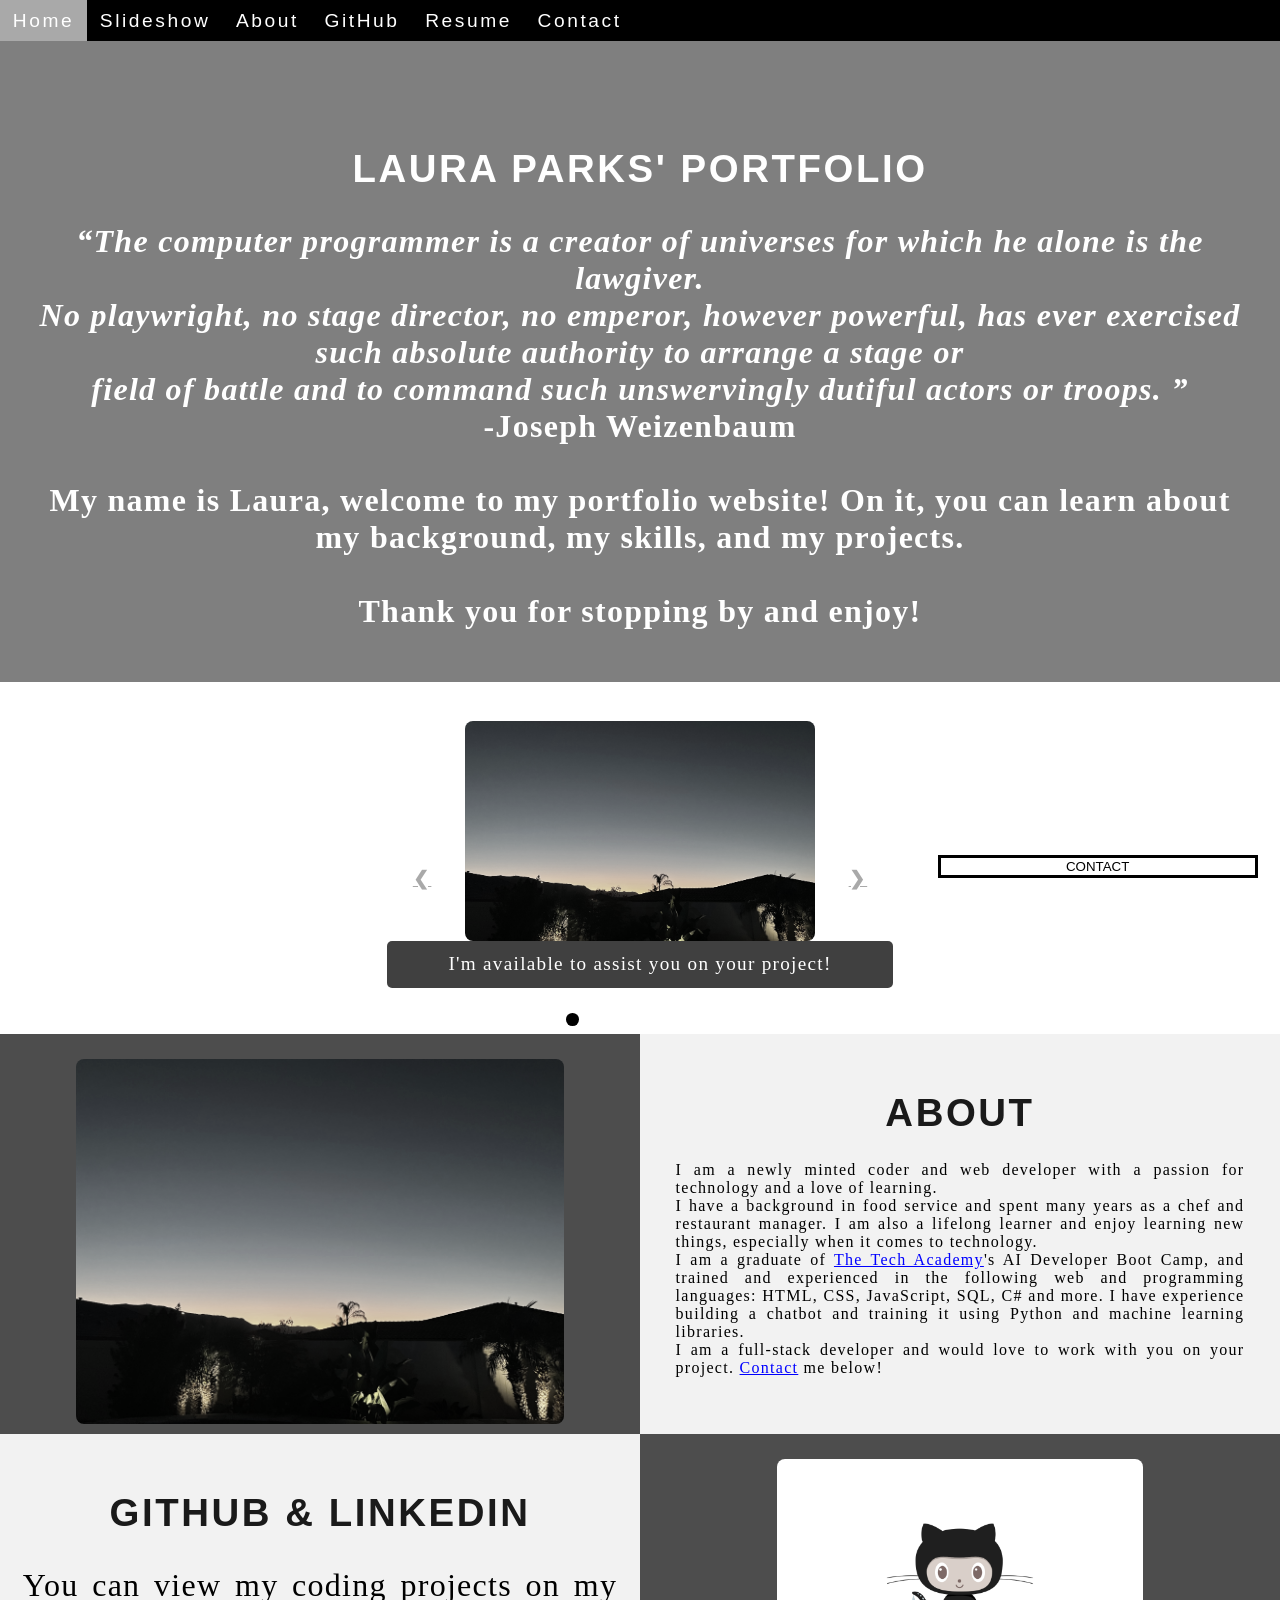
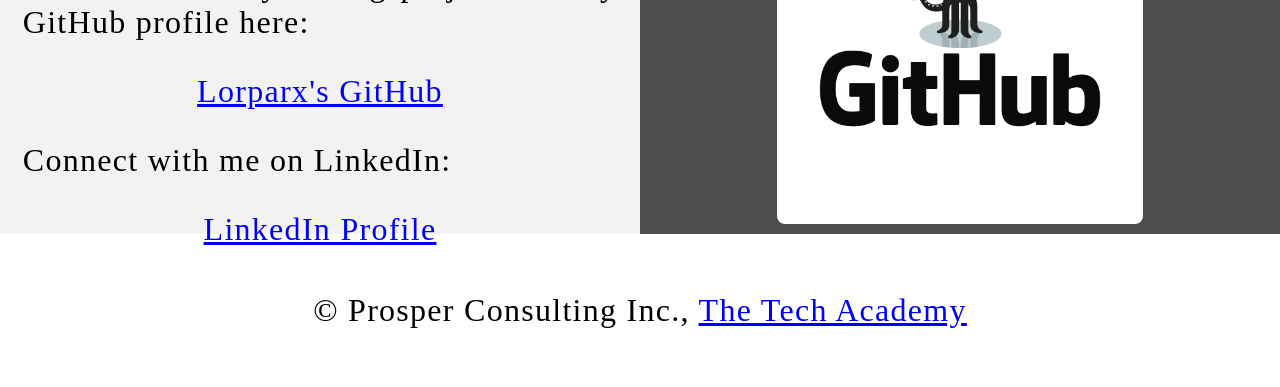
==== commit 9cf8b51e: "linkedin and resume push" ====
--- a/index.html
+++ b/index.html
@@ -18,6 +18,7 @@
         <a href="#Slideshow">Slideshow</a>
         <a href="#About">About</a>
         <a href="#GitHub">GitHub</a>
+        <a href="resume.html">Resume</a>
         <a onclick="openForm()" ondblclick="closeForm()" class="contact">Contact</a>
     </div>
 
@@ -124,11 +125,17 @@
     <!-- GitHub -->
     <div class="Row" id="GitHub">
         <div class="Column_1">
-            <h1>GitHub</h1>
+            <h1>GitHub & LinkedIn</h1>
             <p>
                 You can view my coding projects on my GitHub profile here:
                 <br>
-            <p class="center"><a href="https://github.com/lorparx" target="_blank" rel="noopener noreferrer">Lorparx's Github</a>
+            <p class="center"><a href="https://github.com/lorparx" target="_blank" rel="noopener noreferrer">Lorparx's GitHub</a>
+            </p>
+            </p>
+            <p>
+                Connect with me on LinkedIn:
+                <br>
+            <p class="center"><a href="https://linkedin.com/in/lorparx11" target="_blank" rel="noopener noreferrer">LinkedIn Profile</a>
             </p>
             </p>
         </div>
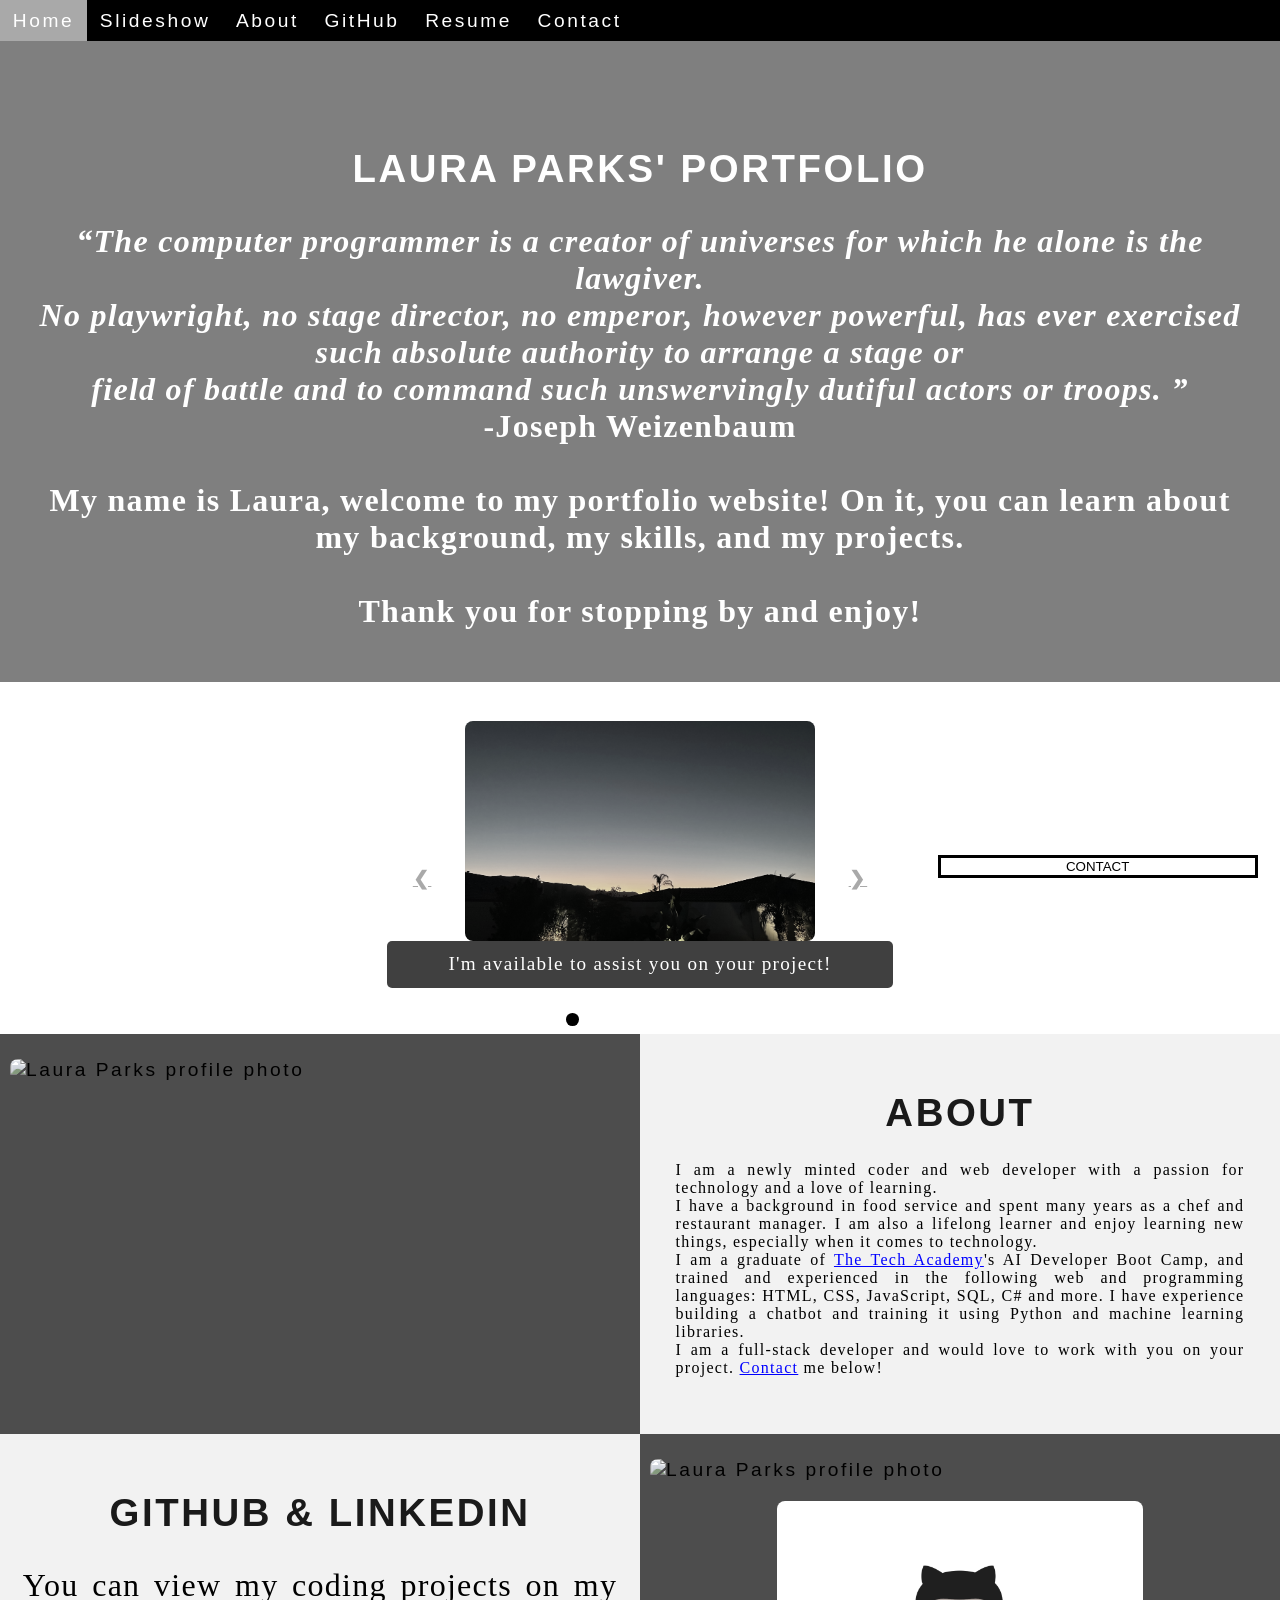
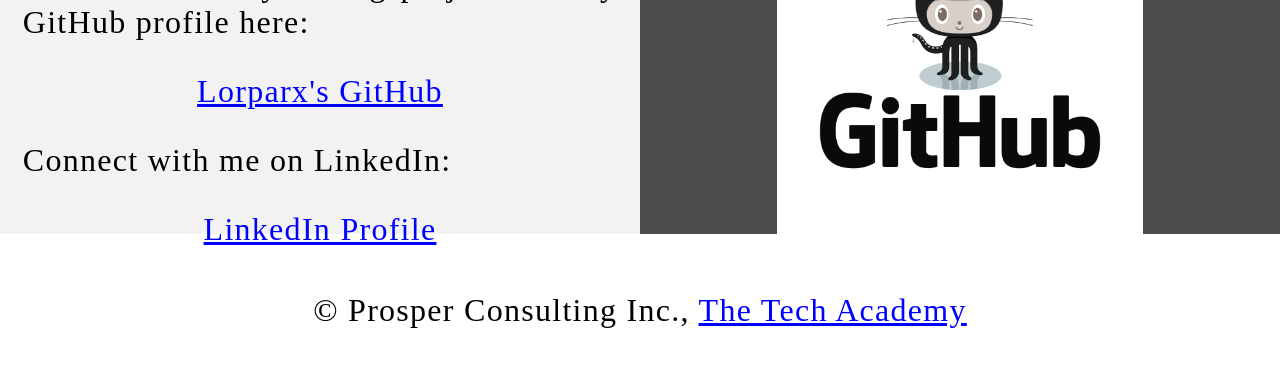
==== commit f7694850: "headshot push" ====
--- a/index.html
+++ b/index.html
@@ -105,7 +105,7 @@
     <!-- About -->
     <div class="Row" id="About">
         <div class="Column_2">
-            <img src="images/IMG_2192.jpg" alt="Laura Parks profile photo">
+            <img src="images/laura_profile.jpg" alt="Laura Parks profile photo">
         </div>
         <div class="Column_1">
             <h1>About</h1>
@@ -140,6 +140,7 @@
             </p>
         </div>
         <div class="Column_2">
+            <img src="images/laura_profile.jpg" alt="Laura Parks profile photo" style="margin-bottom: 20px;">
             <a href="https://github.com/lorparx" target="_blank" rel="noopener noreferrer"><img src="images/GitHub.png"
                     alt="GitHub Logo"></a>
         </div>
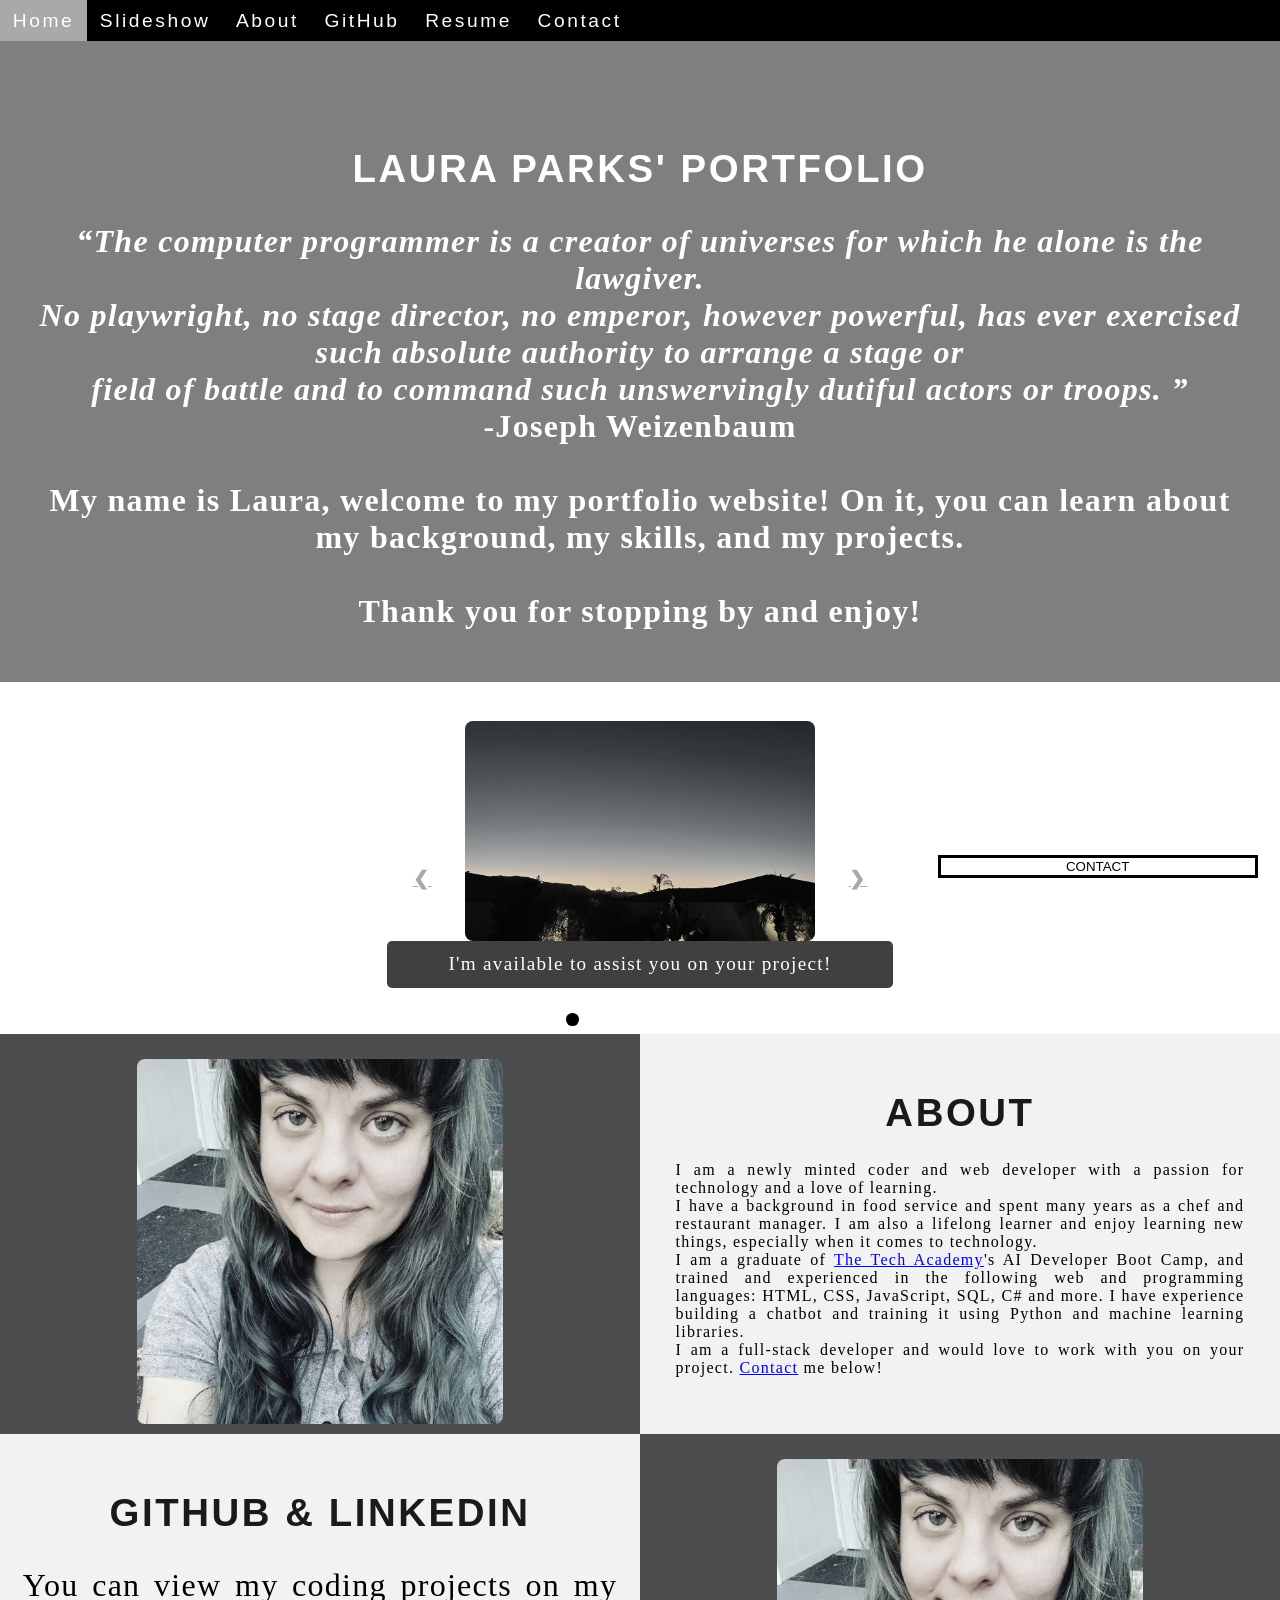
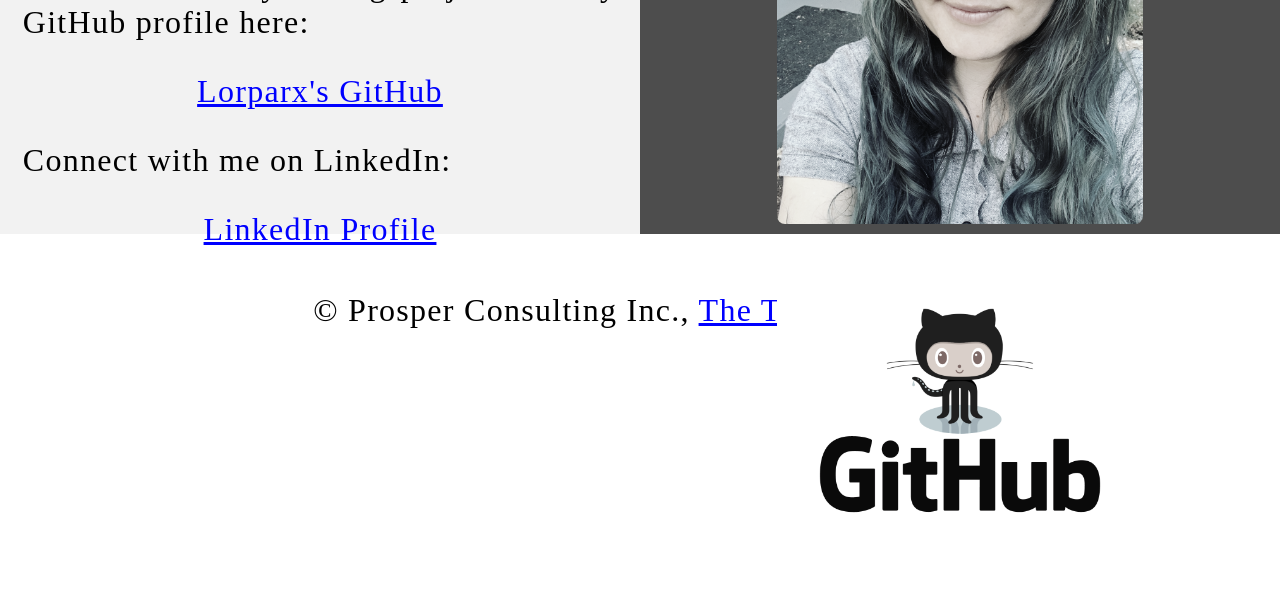
==== commit b326d37e: "photo fix" ====
--- a/index.html
+++ b/index.html
@@ -105,7 +105,7 @@
     <!-- About -->
     <div class="Row" id="About">
         <div class="Column_2">
-            <img src="images/laura_profile.jpg" alt="Laura Parks profile photo">
+            <img src="images/laura_profile.JPG" alt="Laura Parks profile photo">
         </div>
         <div class="Column_1">
             <h1>About</h1>
@@ -140,7 +140,7 @@
             </p>
         </div>
         <div class="Column_2">
-            <img src="images/laura_profile.jpg" alt="Laura Parks profile photo" style="margin-bottom: 20px;">
+            <img src="images/laura_profile.JPG" alt="Laura Parks profile photo" style="margin-bottom: 20px;">
             <a href="https://github.com/lorparx" target="_blank" rel="noopener noreferrer"><img src="images/GitHub.png"
                     alt="GitHub Logo"></a>
         </div>
